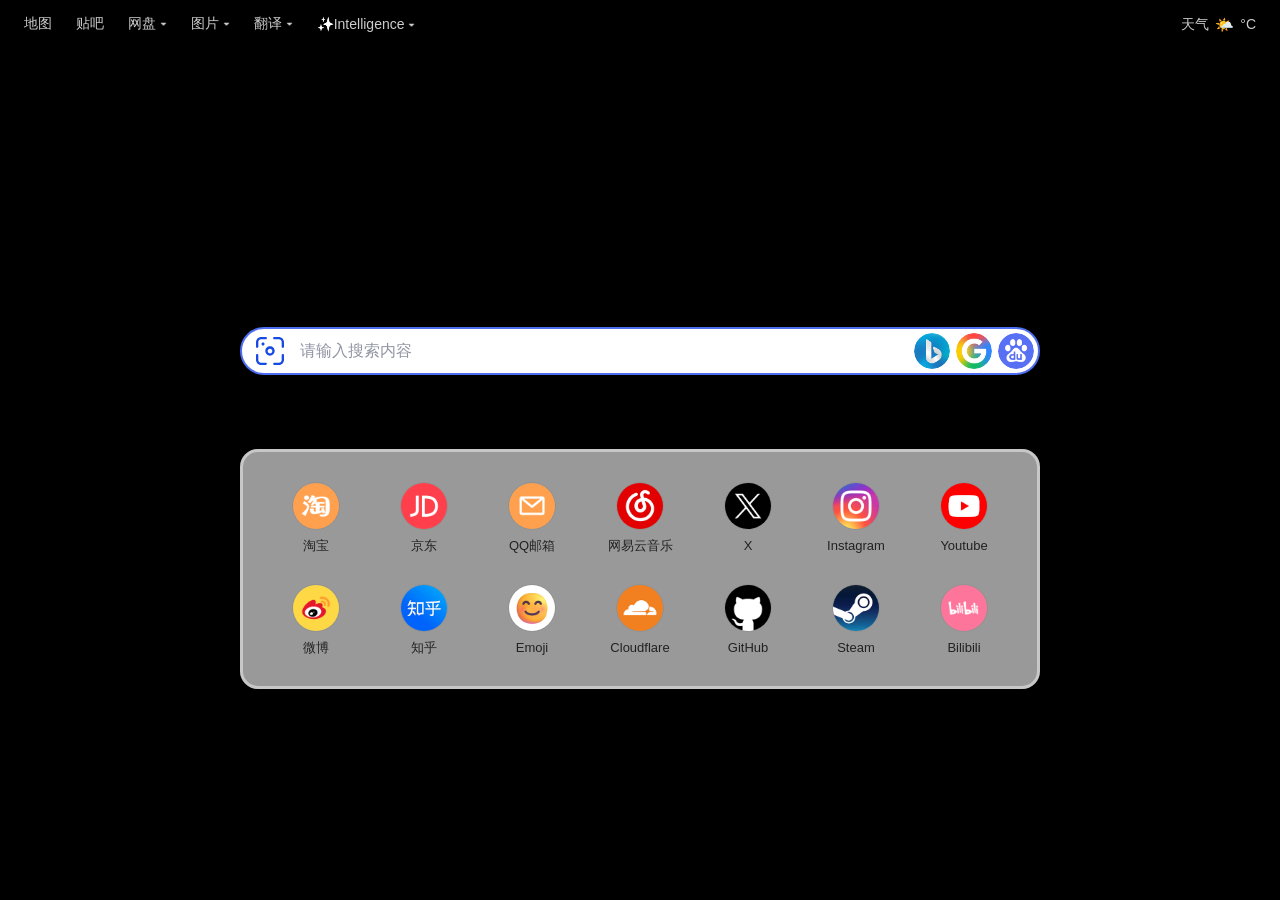
==== index.html @ e4551147 "Add files via upload" ====
<!DOCTYPE html>
<html lang="zh-CN">
<head>
    <meta charset="UTF-8">
    <meta name="viewport" content="width=device-width, initial-scale=1.0">
    <meta name="referrer" content="origin-when-cross-origin">
    <meta name="theme-color" content="#ffffff">
<link rel="icon" href="index_files/images/S.svg?v=4" type="image/svg+xml">
    <title>Searching for⋯</title>
    <link rel="stylesheet" href="style.css">
</head>
<body>
    <!-- 皮肤背景层 -->
    <div id="skin-bg"></div>

    <!-- 整体包裹 -->
    <div id="wrapper">
        <!-- 头部区域 -->
        <div id="head">
            <!-- 顶部导航栏 -->
            <div id="s-top-left" class="top-nav">
                <a href="https://map.baidu.com/" target="_blank">地图</a>
                <a href="https://tieba.baidu.com/" target="_blank">贴吧</a>
                <div class="top-nav-dropdown">
                    <span class="top-nav-trigger">网盘 ▾</span>
                    <div class="top-nav-dropdown-menu">
                        <a href="https://pan.baidu.com/" target="_blank">百度网盘</a>
                        <a href="https://pan.quark.cn/" target="_blank">夸克网盘</a>
                        <a href="https://www.alipan.com/drive/home" target="_blank">阿里云盘</a>
                        <a href="https://pan.xunlei.com/" target="_blank">迅雷云盘</a>
                        <a href="https://onedrive.live.com/" target="_blank">OneDrive</a>
                        <a href="https://drive.google.com/" target="_blank">Google Drive</a>
                    </div>
                </div>
                <div class="top-nav-dropdown">
                    <span class="top-nav-trigger">图片 ▾</span>
                    <div class="top-nav-dropdown-menu">
                        <a href="https://image.baidu.com/" target="_blank">百度图片</a>
                        <a href="https://www.bing.com/images" target="_blank">必应图片</a>
                        <a href="https://www.google.com/imghp" target="_blank">Google图片</a>
                        <a href="https://image.so.com/" target="_blank">360图片</a>
                        <a href="https://pic.sogou.com/" target="_blank">搜狗图片</a>
                    </div>
                </div>
                <div class="top-nav-dropdown">
                    <span class="top-nav-trigger">翻译 ▾</span>
                    <div class="top-nav-dropdown-menu">
                        <a href="https://fanyi.sogou.com/" target="_blank">搜狗翻译</a>
                        <a href="https://www.bing.com/translator" target="_blank">必应翻译</a>
                        <a href="https://translate.google.com/" target="_blank">Google翻译</a>
                    </div>
                </div>
                <div class="top-nav-dropdown">
                    <span class="top-nav-trigger"><span class="intelligence-emoji">✨️</span>Intelligence ▾</span>
                    <div class="top-nav-dropdown-menu">
                        <a href="https://gemini.google.com/" target="_blank">Gemini</a>
                        <a href="https://chatgpt.com/" target="_blank">ChatGPT</a>
                        <a href="https://chat.deepseek.com/" target="_blank">Deepseek</a>
                        <a href="https://www.doubao.com/chat/" target="_blank">豆包</a>
                        <a href="https://yuanbao.tencent.com/chat/" target="_blank">元宝</a>
                    </div>

                </div>
            </div>
            <div id="s-top-right" class="top-nav-right">
                <a class="weather-wrapper" href="https://www.weatherapi.com/weather/" target="_blank">
                    <span class="weather-location">加载中...</span>
                    <span class="weather-emoji"></span>
                    <span class="weather-temp"></span>
                </a>
            </div>

            <!-- 主要内容区 -->
            <div id="head_wrapper">
                <!-- Logo 区域 -->
                <div id="lg">
                    <img id="s_lg_img_a" class="logo-layer logo-current" src="index_files/images/logo_dark.png" width="270" height="85" alt="Searching for...">
                    <img id="s_lg_img_b" class="logo-layer logo-next" src="index_files/images/logo_dark.png" width="270" height="85" alt="Searching for...">
                </div>

                <!-- 搜索表单 -->
                <form id="form" action="https://www.baidu.com/s" method="GET" name="f">
                    <div class="s_form_wrapper">
                        <div class="search-left-icon-wrapper" id="search-left-icon-wrapper">
                            <input type="file" id="image-upload" accept="image/*" style="display:none">
                            <label for="image-upload" class="search-left-icon-label" id="search-left-icon-label">
                                <img class="search-left-icon" id="search-left-icon-img" src="index_files/images/pic.svg" alt="上传图片搜索">
                                <div class="image-upload-loading" id="image-upload-loading"></div>
                                <span class="image-upload-close" id="image-upload-close" title="清除图片" onclick="event.preventDefault(); event.stopPropagation(); clearUploadedImage()">✕</span>
                            </label>
                        </div>
                        <span id="s_ipt_wr">
                            <input type="text" name="wd" id="kw" maxlength="255" autocomplete="off" autofocus placeholder="请输入搜索内容">
                        </span>
                        <div id="search-suggestions" style="display:none;"></div>
                        <div class="search-engine-btns">
                            <a id="search-bing-btn" class="search-engine-btn" href="https://www.bing.com/search?q="
                               onclick="return doSearch('bing', event)">
                                <img src="index_files/images/search_bing.png" alt="Bing" width="36" height="36">
                            </a>
                            <a class="search-engine-btn" href="https://www.google.co.jp/search?q="
                               onclick="return doSearch('google', event)">
                                <img src="index_files/images/search_google.png" alt="Google 日本" width="36" height="36">
                            </a>
                            <a class="search-engine-btn" href="https://www.baidu.com/s?wd="
                               onclick="return doSearch('baidu', event)">
                                <img src="index_files/images/search_baidu.png" alt="百度" width="36" height="36">
                            </a>
                        </div>
                    </div>
                </form>

            </div>

            <!-- 💫 Visiting -->
            <div id="s-nav-wrapper">
                <div class="site-card">
                    <div class="site-pills">
                        <a class="site-pill" href="https://www.taobao.com/" target="_blank">
                            <img class="site-pill-icon" src="index_files/images/list - 1.png" alt="淘宝">
                            <span class="site-pill-name">淘宝</span>
                        </a>
                        <a class="site-pill" href="https://www.jd.com/" target="_blank">
                            <img class="site-pill-icon" src="index_files/images/list - 2.png" alt="京东">
                            <span class="site-pill-name">京东</span>
                        </a>
                        <a class="site-pill" href="https://mail.qq.com/" target="_blank" data-ctrl-href="https://mail.google.com/">
                            <img class="site-pill-icon" src="index_files/images/list - 3.png" alt="QQ邮箱">
                            <span class="site-pill-name">QQ邮箱</span>
                        </a>
                        <a class="site-pill" href="https://music.163.com/" target="_blank" data-bgm-action="playpause">
                            <img class="site-pill-icon bgm-spin-icon" id="bgm-spin-icon" src="index_files/images/list - 4.png" alt="网易云音乐">
                            <span class="site-pill-name">网易云音乐</span>
                        </a>
                        <a class="site-pill" href="https://x.com/" target="_blank">
                            <img class="site-pill-icon" src="index_files/images/list - 5.png" alt="X">
                            <span class="site-pill-name">X</span>
                        </a>
                        <a class="site-pill" href="https://www.instagram.com/" target="_blank">
                            <img class="site-pill-icon" src="index_files/images/list - 6.png" alt="Instagram">
                            <span class="site-pill-name">Instagram</span>
                        </a>
                        <a class="site-pill" href="https://www.youtube.com/" target="_blank">
                            <img class="site-pill-icon" src="index_files/images/list - 7.png" alt="Youtube">
                            <span class="site-pill-name">Youtube</span>
                        </a>
                        <a class="site-pill" href="https://weibo.com/" target="_blank">
                            <img class="site-pill-icon" src="index_files/images/list - 8.png" alt="微博">
                            <span class="site-pill-name">微博</span>
                        </a>
                        <a class="site-pill" href="https://www.zhihu.com/" target="_blank">
                            <img class="site-pill-icon" src="index_files/images/list - 9.png" alt="知乎">
                            <span class="site-pill-name">知乎</span>
                        </a>
                        <a class="site-pill" href="https://emoji6.com/emojiall/" target="_blank">
                            <img class="site-pill-icon" src="index_files/images/list - 10.png" alt="Emoji">
                            <span class="site-pill-name">Emoji</span>
                        </a>
                        <a class="site-pill" href="https://dash.cloudflare.com/" target="_blank">
                            <img class="site-pill-icon" src="index_files/images/list - 11.png" alt="Cloudflare">
                            <span class="site-pill-name">Cloudflare</span>
                        </a>
                        <a class="site-pill" href="https://github.com/" target="_blank" data-ctrl-href="https://github.com/Gil-ver">
                            <img class="site-pill-icon" src="index_files/images/list - 12.png" alt="GitHub">
                            <span class="site-pill-name">GitHub</span>
                        </a>
                        <a class="site-pill" href="https://store.steampowered.com/" target="_blank" data-ctrl-href="https://steamcommunity.com/workshop/filedetails/?id=3427485888">
                            <img class="site-pill-icon" src="index_files/images/list - 13.png" alt="Steam">
                            <span class="site-pill-name">Steam</span>
                        </a>
                        <a class="site-pill" href="https://www.bilibili.com/" target="_blank" data-ctrl-href="https://space.bilibili.com/108908966?spm_id_from=333.1007.0.0">
                            <img class="site-pill-icon" src="index_files/images/list - 14.png" alt="Bilibili">
                            <span class="site-pill-name">Bilibili</span>
                        </a>
                    </div>
                </div>
            </div>

            <!-- 底部链接 -->
            <div id="s_lm_wrap" style="display:none;">
                <div class="links-wrap">
                </div>
            </div>
        </div>

        <!-- 底部信息：BGM 控件绑定在句子上方（脱离文档流，不影响布局） -->
        <div id="foot">
            <div class="bgm-controls" id="bgm-controls" style="display:none;">
                <button class="bgm-btn" id="bgm-mode-btn">🔀</button>
                <button class="bgm-btn" id="bgm-prev-btn">⏮️</button>
                <button class="bgm-btn" id="bgm-play-btn">▶️</button>
                <button class="bgm-btn" id="bgm-next-btn">⏭️</button>
                <button class="bgm-btn" id="bgm-list-btn">🔠</button>
            </div>
            <span id="foot-text"> - All good things to those who wait. - </span>
        </div>

        <!-- Logo 采样区域描边 -->
        <div id="logo-sample-outline">
            <div id="logo-sample-label"></div>
            <button id="logo-sample-refresh-btn" title="临时切换 Logo 颜色（刷新后复原）">&#x21C4;</button>
        </div>

    </div>

    <!-- 搜索记忆恢复：从搜索引擎返回时恢复输入框文字（支持 iOS bfcache） -->
    <script>
    (function() {
        function restoreSearch() {
            var saved = sessionStorage.getItem('lastSearch');
            if (saved) {
                sessionStorage.removeItem('lastSearch');
                document.getElementById('kw').value = saved;
            }
        }
        restoreSearch();
        window.addEventListener('pageshow', function(e) {
            if (e.persisted) setTimeout(restoreSearch, 100);
        });
    })();
    </script>

    <!-- 天气：WeatherAPI 一步到位（q=auto:ip 自动定位 + 中文天气） -->
    <script>
    (function() {
        var API_KEY = '8c4bea04307c4d4ea95190419262805';

        /* WeatherAPI condition code → Emoji 映射 */
        function weatherEmoji(code) {
            code = parseInt(code, 10);
            if (code === 1000) return '☀️';
            if (code === 1003) return '⛅';
            if (code === 1006) return '☁️';
            if (code === 1009) return '☁️';
            if (code === 1030) return '🌫️';
            if (code === 1063) return '🌧️';
            if (code === 1066) return '🌨️';
            if (code === 1069) return '🌧️';
            if (code === 1072) return '🌧️';
            if (code === 1087) return '⛈️';
            if (code === 1114) return '🌨️';
            if (code === 1117) return '🌨️';
            if (code === 1135) return '🌫️';
            if (code === 1147) return '🌫️';
            if (code === 1150) return '🌧️';
            if (code === 1153) return '🌧️';
            if (code === 1168) return '🌧️';
            if (code === 1171) return '🌧️';
            if (code === 1180) return '🌧️';
            if (code === 1183) return '🌧️';
            if (code === 1186) return '🌧️';
            if (code === 1189) return '🌧️';
            if (code === 1192) return '🌧️';
            if (code === 1195) return '🌧️';
            if (code === 1198) return '🌧️';
            if (code === 1201) return '🌧️';
            if (code === 1204) return '🌧️';
            if (code === 1207) return '🌧️';
            if (code === 1210) return '🌨️';
            if (code === 1213) return '🌨️';
            if (code === 1216) return '🌨️';
            if (code === 1219) return '🌨️';
            if (code === 1222) return '🌨️';
            if (code === 1225) return '🌨️';
            if (code === 1237) return '🌨️';
            if (code === 1240) return '🌧️';
            if (code === 1243) return '🌧️';
            if (code === 1246) return '🌧️';
            if (code === 1249) return '🌧️';
            if (code === 1252) return '🌧️';
            if (code === 1255) return '🌨️';
            if (code === 1258) return '🌨️';
            if (code === 1261) return '🌨️';
            if (code === 1264) return '🌨️';
            if (code === 1273) return '⛈️';
            if (code === 1276) return '⛈️';
            if (code === 1279) return '⛈️';
            if (code === 1282) return '⛈️';
            return '🌤️';
        }

        function updateWeather(city, iconCode, temp) {
            var locEl = document.querySelector('.weather-location');
            var emojiEl = document.querySelector('.weather-emoji');
            var tempEl = document.querySelector('.weather-temp');
            if (locEl) locEl.textContent = city;
            if (emojiEl) emojiEl.textContent = weatherEmoji(iconCode);
            if (tempEl) tempEl.textContent = temp + '°C';
        }

        var CACHE_KEY = 'weather_cache';
        var CACHE_TTL = 30 * 60 * 1000; /* 30分钟 */

        function fallback() {
            updateWeather('天气', '', '');
        }

        /* 检查 localStorage 缓存，有效则直接使用 */
        (function() {
            var cached;
            try { cached = JSON.parse(localStorage.getItem(CACHE_KEY)); } catch(e) {}
            if (cached && cached.city && cached.time) {
                var age = Date.now() - cached.time;
                if (age < CACHE_TTL) {
                    updateWeather(cached.city, cached.icon, cached.temp);
                    return;
                }
            }
            fetchWeather();
        })();

        /* WeatherAPI 英文/拼音城市名 → 中文映射 */
        function toChineseCity(name) {
            var map = {
                'Beijing': '北京', 'Shanghaishih': '上海', 'Shanghai': '上海',
                'Guangzhou': '广州', 'Shenzhen': '深圳', 'Chengdu': '成都',
                'Hangzhou': '杭州', 'Wuhan': '武汉', 'Nanjing': '南京',
                'Chongqing': '重庆', 'Tianjin': '天津', 'Suzhou': '苏州',
                'Xian': '西安', 'Changsha': '长沙', 'Zhengzhou': '郑州',
                'Jinan': '济南', 'Qingdao': '青岛', 'Dalian': '大连',
                'Xiamen': '厦门', 'Fuzhou': '福州', 'Putian': '莆田',
                'Hefei': '合肥', 'Shenyang': '沈阳', 'Harbin': '哈尔滨',
                'Changchun': '长春', 'Kunming': '昆明', 'Guiyang': '贵阳',
                'Nanning': '南宁', 'Shijiazhuang': '石家庄', 'Taiyuan': '太原',
                'Lanzhou': '兰州', 'Urumqi': '乌鲁木齐', 'Haikou': '海口',
                'Ningbo': '宁波', 'Wuxi': '无锡', 'Dongguan': '东莞',
                'Foshan': '佛山', 'Hohhot': '呼和浩特', 'Hong Kong': '香港',
                'Macau': '澳门', 'Macao': '澳门', 'Taibei': '台北',
                'Taipei': '台北', 'Lhasa': '拉萨', 'Yinchuan': '银川',
                'Xining': '西宁', 'Nanchang': '南昌', 'Nanning': '南宁',
                'Guiyang': '贵阳', 'Haikou': '海口', 'Hefei': '合肥'
            };
            return map[name] || name;
        }

        function fetchWeather() {
            /* q=auto:ip 自动IP定位，一步到位（不加lang=zh，用英文城市名+映射表翻译） */
            fetch('https://api.weatherapi.com/v1/current.json?key=' + API_KEY
                + '&q=auto:ip')
                .then(function(r) { return r.json(); })
                .then(function(data) {
                    if (data && data.current && data.location) {
                        var rawName = data.location.name;
                        var city = toChineseCity(rawName);
                        /* name 未命中 → 回退 region（省/市名）；仍未命中则保留原文 */
                        if (city === rawName && data.location.region) {
                            city = toChineseCity(data.location.region);
                        }
                        var code = data.current.condition.code;
                        var temp = data.current.temp_c;
                        updateWeather(city, code, temp);
                        localStorage.setItem(CACHE_KEY, JSON.stringify({
                            city: city, icon: code, temp: temp,
                            time: Date.now()
                        }));
                    } else {
                        fallback();
                    }
                })
                .catch(function() {
                    fallback();
                });
        }
    })();
    </script>

    <!-- 壁纸 Logo 配置（由 GitHub Actions 每小时更新） -->
    <script src="https://searching-for.pages.dev/index_files/wallpaper/prod/logo_config.js"></script>

    <!-- Logo 自适应：读取服务器预计算的 logo_config.js（无运行时 Canvas 采样） -->
    <script>
    (function() {
        var LOGO_DARK   = 'index_files/images/logo_dark.png';
        var LOGO_WHITE  = 'index_files/images/logo_white.png';

        var logoCurrent = document.getElementById('s_lg_img_a');
        var logoNext    = document.getElementById('s_lg_img_b');
        if (!logoCurrent || !logoNext) return;

        // 兼容调试面板的旧数据接口
        window.__logoCacheKey = 'logo_adapt_cache';

        function applyLogo(newSrc, footColor) {
            if (logoCurrent.src.indexOf(newSrc) !== -1) return;

            function doSwitch() {
                logoNext.src = newSrc;
                logoCurrent.classList.remove('logo-current');
                logoCurrent.classList.add('logo-next');
                logoNext.classList.remove('logo-next');
                logoNext.classList.add('logo-current');
                var tmp = logoCurrent;
                logoCurrent = logoNext;
                logoNext = tmp;
                var footEl = document.getElementById('foot');
                if (footEl) footEl.style.color = footColor;
            }

            var preload = new Image();
            var switched = false;
            preload.onload = function() {
                if (!switched) { switched = true; doSwitch(); }
            };
            preload.src = newSrc;
            if (preload.complete) {
                if (!switched) { switched = true; doSwitch(); }
            }
        }

        function applyConfig() {
            var config = window.__LOGO_CONFIG__;
            if (!config) return;
            // 本地决策：亮度 >= 阈值 → dark logo，否则 white logo（阈值纯本地决定）
            var brightness = config.brightness;
            var threshold = 135;
            var isDark = (brightness >= threshold);
            var newSrc = isDark ? LOGO_DARK : LOGO_WHITE;
            var footColor = isDark ? 'rgba(0, 0, 0, 0.8)' : 'rgba(255, 255, 255, 0.8)';
            applyLogo(newSrc, footColor);

            // 为调试面板提供兼容数据
            window.__logoDebugData = {
                status: 'success',
                wallpaperUrl: 'https://searching-for.pages.dev/index_files/wallpaper/prod/wallpaper.jpg',
                rawW: config.wallpaper_raw_w || 1920,
                rawH: config.wallpaper_raw_h || 1080,
                brightness: brightness,
                threshold: threshold,
                formula: config.formula || 'WCAG Relative',
                logo: isDark ? 'logo_dark' : 'logo_white',
                count: config.pixel_count || 0,
                cached: false,
                errorMsg: ''
            };

            if (typeof refreshDebugPanel === 'function') refreshDebugPanel();
        }

        // __LOGO_CONFIG__ 由外部 <script> 标签同步加载，此处直接可用
        applyConfig();

        // 暴露给调试面板的刷新按钮
        window.__logoDetectAndSwitch = applyConfig;
    })();
    </script>

    <!-- Logo 调试：Ctrl+Click Logo → 白色虚线描边 + 框内标签 -->
    <script>
    (function() {
        var outline = document.getElementById('logo-sample-outline');
        var label   = document.getElementById('logo-sample-label');
        var refreshBtn = document.getElementById('logo-sample-refresh-btn');
        if (!outline || !label) return;

        var active = false;

        /* 每次打开时实时计算采样区域（不依赖 debug data 是否已有坐标） */
        function calcSampleRect() {
            var logoEl = document.getElementById('s_lg_img_a');
            if (!logoEl) return null;
            var rect = logoEl.getBoundingClientRect();
            return {
                x: Math.round(rect.left + rect.width / 2 - rect.width * 1.4 / 2),
                y: Math.round(rect.top + rect.height / 2 - rect.height * 1.4 / 2),
                w: Math.round(rect.width * 1.4),
                h: Math.round(rect.height * 1.4)
            };
        }

        /* 判断点击坐标是否落在 Logo 图片区域内（img pointer-events:none，用坐标替代 target 判断） */
        function isClickOnLogo(e) {
            var imgA = document.getElementById('s_lg_img_a');
            if (!imgA) return false;
            var rect = imgA.getBoundingClientRect();
            return e.clientX >= rect.left && e.clientX <= rect.right &&
                   e.clientY >= rect.top  && e.clientY <= rect.bottom;
        }

        function reposition() {
            var r = calcSampleRect();
            if (r) {
                outline.style.left   = r.x + 'px';
                outline.style.top    = r.y + 'px';
                outline.style.width  = r.w + 'px';
                outline.style.height = r.h + 'px';
            }
        }

        function toggleDebug(e) {
            if (!e.ctrlKey) return;
            if (refreshBtn && refreshBtn.contains(e.target)) return;
            if (!isClickOnLogo(e)) return;
            e.preventDefault();
            active = !active;
            if (active) {
                outline.classList.add('debug-active');
                reposition();
                updateLabel();
            } else {
                outline.classList.remove('debug-active');
            }
        }

        document.addEventListener('click', toggleDebug, true);
        window.addEventListener('resize', function() {
            if (active) reposition();
        });

        /* 切换按钮：临时交换 Logo 颜色（不持久化，刷新即复原） */
        if (refreshBtn) {
            refreshBtn.addEventListener('click', function(e) {
                e.stopPropagation();
                var LOGO_DARK  = 'index_files/images/logo_dark.png';
                var LOGO_WHITE = 'index_files/images/logo_white.png';
                var imgA = document.getElementById('s_lg_img_a');
                var imgB = document.getElementById('s_lg_img_b');
                if (!imgA || !imgB) return;

                // 根据当前显示的 Logo 决定切换到对侧
                var currentSrc = (imgA.classList.contains('logo-current') ? imgA : imgB).src;
                var isWhite = currentSrc.indexOf(LOGO_WHITE) !== -1;
                var targetSrc = isWhite ? LOGO_DARK : LOGO_WHITE;
                var footColor = isWhite ? 'rgba(0, 0, 0, 0.8)' : 'rgba(255, 255, 255, 0.8)';

                // 直接设置 imgB 并交换（跳过 applyLogo 的预加载）
                var next = imgA.classList.contains('logo-current') ? imgB : imgA;
                var curr = imgA.classList.contains('logo-current') ? imgA : imgB;
                next.src = targetSrc;
                curr.classList.remove('logo-current');
                curr.classList.add('logo-next');
                next.classList.remove('logo-next');
                next.classList.add('logo-current');
                var footEl = document.getElementById('foot');
                if (footEl) footEl.style.color = footColor;
                // 更新内部指针：交换后 current 是原来的 next
                updateLabel();
            });
        }

        function updateLabel() {
            var cfg = window.__LOGO_CONFIG__;
            if (!cfg) {
                label.textContent = '配置未加载';
                return;
            }
            var datePart = (cfg.date || '').substring(5);  // "YYYY-MM-DD" → "MM-DD"
            var brightness = (typeof cfg.brightness === 'number')
                ? cfg.brightness.toFixed(1) : '—';
            var threshold = cfg.threshold || 135;
            label.textContent = datePart + ' | ' + brightness + ' (' + threshold + ')';
        }
        window.refreshDebugPanel = updateLabel;
    })();
    </script>
    <script>
    /* ========================================
       以图搜图 — 纯前端 Form POST 方案
       图片仅存浏览器内存，无第三方中转
       ======================================== */
    (function() {
        var fileInput    = document.getElementById('image-upload');
        var iconImg      = document.getElementById('search-left-icon-img');
        var iconLabel    = document.getElementById('search-left-icon-label');
        var iconWrapper  = document.getElementById('search-left-icon-wrapper');
        var loadingEl    = document.getElementById('image-upload-loading');
        var defaultSrc   = 'index_files/images/pic.svg';

        var uploadedImageInfo = null;   // { file: File, width: number, height: number }

        // Google 以图搜图上传网关
        var UPLOAD_URLS = {
            google: 'https://lens.google.com/upload'
        };
        var UPLOAD_FIELD_NAMES = {
            google: 'encoded_image'
        };

        /* ---- 统一文件入口：类型校验 → loading → 缩略图预览 → 写剪贴板 ---- */
        function handleFile(file) {
            if (!file) return;

            // 类型校验
            if (!file.type.match(/^image\//)) {
                alert('请选择图片文件');
                fileInput.value = '';
                return;
            }

            // 显示 loading
            loadingEl.classList.add('active');
            iconImg.style.opacity = '0.25';

            var reader = new FileReader();
            reader.onload = function(ev) {
                uploadedImageInfo = { file: file, width: 0, height: 0 };
                iconImg.src = ev.target.result;
                iconImg.style.opacity = '1';
                iconWrapper.classList.add('has-image');
                loadingEl.classList.remove('active');

                // 获取图片实际宽高 + 写入剪贴板（方便百度识图粘贴）
                var dimg = new Image();
                dimg.onload = function() {
                    if (uploadedImageInfo && uploadedImageInfo.file === file) {
                        uploadedImageInfo.width  = dimg.naturalWidth;
                        uploadedImageInfo.height = dimg.naturalHeight;
                    }
                    // 静默将图片复制到系统剪贴板
                    try {
                        var cvs = document.createElement('canvas');
                        cvs.width  = dimg.naturalWidth;
                        cvs.height = dimg.naturalHeight;
                        var ctx = cvs.getContext('2d');
                        ctx.drawImage(dimg, 0, 0);
                        cvs.toBlob(function(blob) {
                            if (!blob) return;
                            navigator.clipboard.write([
                                new ClipboardItem({ 'image/png': blob })
                            ]).catch(function() {});
                        }, 'image/png');
                    } catch(e) {}
                };
                dimg.src = ev.target.result;
            };
            reader.onerror = function() {
                loadingEl.classList.remove('active');
                iconImg.style.opacity = '1';
                alert('图片读取失败，请重试');
                fileInput.value = '';
            };
            reader.readAsDataURL(file);
        }

        /* ---- 点击选择文件 ---- */
        fileInput.addEventListener('change', function(e) {
            var file = e.target.files && e.target.files[0];
            handleFile(file);
        });

        /* ---- 拖拽文件到按钮：拖入变灰，放下等同点击上传 ---- */
        (function() {
            var dragDepth = 0;   // 计数器，避免子元素间移动导致灰态闪烁

            iconWrapper.addEventListener('dragenter', function(e) {
                e.preventDefault();
                if (dragDepth === 0) iconWrapper.classList.add('drag-over');
                dragDepth++;
            });
            iconWrapper.addEventListener('dragover', function(e) {
                e.preventDefault();
                e.dataTransfer.dropEffect = 'copy';
            });
            iconWrapper.addEventListener('dragleave', function(e) {
                e.preventDefault();
                dragDepth--;
                if (dragDepth <= 0) {
                    dragDepth = 0;
                    iconWrapper.classList.remove('drag-over');
                }
            });
            iconWrapper.addEventListener('drop', function(e) {
                e.preventDefault();
                dragDepth = 0;
                iconWrapper.classList.remove('drag-over');
                var file = e.dataTransfer && e.dataTransfer.files && e.dataTransfer.files[0];
                handleFile(file);
            });
        })();

        /* ---- 清除已上传图片 ---- */
        window.clearUploadedImage = function() {
            uploadedImageInfo = null;
            iconImg.src = defaultSrc;
            iconImg.style.opacity = '1';
            iconWrapper.classList.remove('has-image');
            loadingEl.classList.remove('active');
            fileInput.value = '';
        };

        /* ---- 三态搜索入口 ---- */
        window.doSearch = function(engine, event) {
            event.preventDefault();

            // 状态1：有图片 → 以图搜图
            if (uploadedImageInfo) {
                // Bing：打开图片搜索首页
                if (engine === 'bing') {
                    window.open('https://www.bing.com/images', '_blank');
                    return false;
                }

                // 百度：无法直接 POST，打开识图入口页（图片已在剪贴板，Ctrl+V 粘贴即可）
                if (engine === 'baidu') {
                    window.open('https://graph.baidu.com/pcpage/index?tpl_from=pc', '_blank');
                    return false;
                }

                // Google：本地 file:// 用 Form POST，线上因 Google 安全策略 403 则打开谷歌日本图片首页
                if (window.location.protocol !== 'file:') {
                    window.open('https://www.google.co.jp/imghp', '_blank');
                    return false;
                }

                var form = document.createElement('form');
                form.method = 'POST';
                form.enctype = 'multipart/form-data';
                form.target = '_blank';
                form.action = UPLOAD_URLS['google'];
                form.style.display = 'none';

                var origName = fileInput.name;
                fileInput.name = UPLOAD_FIELD_NAMES['google'];

                var parentEl = fileInput.parentNode;
                var nextEl = fileInput.nextSibling;
                form.appendChild(fileInput);
                document.body.appendChild(form);
                form.submit();

                if (nextEl) {
                    parentEl.insertBefore(fileInput, nextEl);
                } else {
                    parentEl.appendChild(fileInput);
                }
                fileInput.name = origName;
                document.body.removeChild(form);

                return false;
            }

            // 状态2/3：无图片 → 文字搜索 或 直跳首页
            var q = document.getElementById('kw').value.trim();
            if (q) sessionStorage.setItem('lastSearch', q);

            var urls = {
                bing:   q ? 'https://www.bing.com/search?q='       + encodeURIComponent(q) : 'https://www.bing.com',
                google: q ? 'https://www.google.co.jp/search?q='   + encodeURIComponent(q) : 'https://www.google.co.jp',
                baidu:  q ? 'https://www.baidu.com/s?wd='          + encodeURIComponent(q) : 'https://www.baidu.com'
            };

            window.location.href = urls[engine] || urls['baidu'];
            return false;
        };

        // 回车键拦截：无文字 → 不跳转，有文字 → 百度搜索并记忆文字
        document.getElementById('form').addEventListener('submit', function(e) {
            e.preventDefault();
            var q = document.getElementById('kw').value.trim();
            if (q) {
                sessionStorage.setItem('lastSearch', q);
                window.location.href = 'https://www.baidu.com/s?wd=' + encodeURIComponent(q);
            }
        });

        /* ========== 搜索建议（Google Suggest JSONP）========== */
        var suggestBox    = document.getElementById('search-suggestions');
        var suggestInput  = document.getElementById('kw');
        var suggestDebounce = null;
        var suggestActiveIdx = -1;    // 键盘当前高亮项索引，-1 = 无选中
        var suggestBlurTimer = null;  // blur 延迟隐藏定时器

        function fetchSuggestions(query) {
            var script = document.createElement('script');
            var callbackName = '_sug_' + Date.now();
            window[callbackName] = function(data) {
                delete window[callbackName];
                document.head.removeChild(script);
                renderSuggestions(data.s || []);
            };
            script.src = 'https://sp0.baidu.com/5a1Fazu8AA54nxGko9WTAnF6hhy/su?wd='
                       + encodeURIComponent(query) + '&cb=' + callbackName;
            script.onerror = function() {
                delete window[callbackName];
                document.head.removeChild(script);
            };
            document.head.appendChild(script);
        }

        var SUGGEST_ICON_SRC = 'index_files/images/magnifier.svg';

        function renderSuggestions(list) {
            suggestBox.innerHTML = '';
            if (!list || list.length === 0) { hideSuggestions(); return; }
            var count = Math.min(list.length, 10);
            for (var i = 0; i < count; i++) {
                var item = document.createElement('div');
                item.className = 'suggest-item';
                item.setAttribute('data-idx', i);

                var icon = document.createElement('img');
                icon.className = 'suggest-item-icon';
                icon.src = SUGGEST_ICON_SRC;
                icon.alt = '';
                item.appendChild(icon);

                var textEl = document.createElement('span');
                textEl.className = 'suggest-item-text';
                textEl.textContent = list[i];
                item.appendChild(textEl);

                item.addEventListener('mousedown', function(e) {
                    e.preventDefault();
                    suggestInput.value = this.querySelector('.suggest-item-text').textContent;
                    hideSuggestions();
                    suggestInput.focus();
                });
                suggestBox.appendChild(item);
            }
            suggestActiveIdx = -1;
            suggestBox.style.display = 'block';
            suggestInput.classList.add('has-suggestions');
        }

        function hideSuggestions() {
            suggestBox.style.display = 'none';
            suggestBox.innerHTML = '';
            suggestInput.classList.remove('has-suggestions');
            suggestActiveIdx = -1;
        }

        function moveSuggestHighlight(direction) {
            var items = suggestBox.querySelectorAll('.suggest-item');
            if (items.length === 0) return;
            for (var i = 0; i < items.length; i++) items[i].classList.remove('active');
            if (direction === 'down') {
                suggestActiveIdx++;
                if (suggestActiveIdx >= items.length) suggestActiveIdx = 0;
            } else {
                suggestActiveIdx--;
                if (suggestActiveIdx < 0) suggestActiveIdx = items.length - 1;
            }
            items[suggestActiveIdx].classList.add('active');
            items[suggestActiveIdx].scrollIntoView({ block: 'nearest' });
        }

        function selectHighlighted() {
            var items = suggestBox.querySelectorAll('.suggest-item');
            if (items.length === 0 || suggestActiveIdx < 0) return false;
            suggestInput.value = items[suggestActiveIdx].querySelector('.suggest-item-text').textContent;
            hideSuggestions();
            suggestInput.focus();
            return true;
        }

        suggestInput.addEventListener('input', function() {
            clearTimeout(suggestDebounce);
            var q = this.value.trim();
            if (!q) { hideSuggestions(); return; }
            suggestDebounce = setTimeout(function() { fetchSuggestions(q); }, 300);
        });

        suggestInput.addEventListener('keydown', function(e) {
            if (suggestBox.style.display !== 'block') return;
            if (e.key === 'ArrowDown') { e.preventDefault(); moveSuggestHighlight('down'); }
            else if (e.key === 'ArrowUp') { e.preventDefault(); moveSuggestHighlight('up'); }
            else if (e.key === 'Enter' && suggestActiveIdx >= 0) { e.preventDefault(); selectHighlighted(); }
            else if (e.key === 'Escape') { hideSuggestions(); }
        });

        suggestInput.addEventListener('blur', function() {
            clearTimeout(suggestBlurTimer);
            suggestBlurTimer = setTimeout(function() { hideSuggestions(); }, 150);
        });

        suggestInput.addEventListener('focus', function() {
            clearTimeout(suggestBlurTimer);
            var q = this.value.trim();
            if (q) fetchSuggestions(q);
        });

        document.addEventListener('click', function(e) {
            if (!suggestInput.contains(e.target) && !suggestBox.contains(e.target)) {
                hideSuggestions();
            }
        });
    })();
    </script>

    <!-- 歌单数据内联（绕过 file:// 下的 fetch CORS 限制） -->
    <script src="https://searching-for.pages.dev/index_files/music/_bgm_data.js"></script>

    <!-- 隐藏的 HTML5 音频播放器（本地 MP3） -->
    <audio id="bgm-player" preload="auto" style="display:none;"></audio>

    <!-- BGM 播放列表浮层（position:fixed，脱离文档流，不影响页面布局） -->
    <div class="bgm-playlist-panel" id="bgm-playlist-panel" style="display:none;">
        <div class="bgm-playlist-inner" id="bgm-playlist-inner"></div>
    </div>

    <!-- BGM 播客播放器控制脚本 -->
    <script>
    (function() {
        var playlist = window.__BGM_PLAYLIST__ || [];
        var currentIndex = -1;
        var shuffleMode = true;
        var loopMode = 'all'; // all | one | off
        var playing = false;
        var audio = null;
        var errorCount = 0;        // 防止无限死循环
        var MAX_CONSEC_ERR = 3;    // 连续错误上限
        var MP3_BASE = 'https://searching-for.pages.dev/index_files/music/mp3/';
        var switchingSong = false; // 切歌锁，防止内部 pause 触发 UI 刷新
        var shuffleQueue = [];      // Fisher-Yates 洗牌后的完整歌单索引队列
        var shufflePosition = -1;   // 当前在队列中的位置

        // Fisher-Yates 洗牌，生成新的随机队列
        function initShuffleQueue() {
            shuffleQueue = [];
            for (var i = 0; i < playlist.length; i++) shuffleQueue.push(i);
            for (var i = shuffleQueue.length - 1; i > 0; i--) {
                var j = Math.floor(Math.random() * (i + 1));
                var tmp = shuffleQueue[i];
                shuffleQueue[i] = shuffleQueue[j];
                shuffleQueue[j] = tmp;
            }
            shufflePosition = -1;
        }

        // 随机模式：从洗牌队列取下一首（环形绕回，永不丢失历史）
        function nextShuffleIndex() {
            if (shuffleQueue.length === 0) initShuffleQueue();
            shufflePosition++;
            if (shufflePosition >= shuffleQueue.length) shufflePosition = 0;
            return shuffleQueue[shufflePosition];
        }

        audio = document.getElementById('bgm-player');
        if (playlist.length > 0) {
            console.log('[BGM] 歌单已就绪: ' + playlist.length + ' 首');
        } else {
            console.warn('[BGM] 歌单为空！请先运行 python update_playlist.py 生成 _bgm_data.js');
        }

        // 使用本地 MP3 + HTML5 Audio，ended 事件精确切歌
        audio.addEventListener('ended', function() {
            if (!playing) return;
            if (loopMode === 'one') {
                audio.currentTime = 0;
                audio.play();
                console.log('[BGM] 🔂 单曲循环: ' + playlist[currentIndex].name);
            } else {
                nextSong();
            }
            errorCount = 0;
        });

        audio.addEventListener('error', function() {
            errorCount++;
            var p = playlist[currentIndex];
            console.warn('[BGM] ⚠ 加载失败(' + errorCount + '/' + MAX_CONSEC_ERR + '): ' + (p ? p.name : '未知'));
            if (errorCount >= MAX_CONSEC_ERR) {
                console.error('[BGM] ⛔ 连续失败 ' + MAX_CONSEC_ERR + ' 次，停止播放');
                audio.pause();
                audio.src = '';
                playing = false;
                currentIndex = -1;
                errorCount = 0;
                refreshBgmUI();
                var footEl = document.getElementById('foot-text');
                if (footEl) footEl.textContent = ' - All good things to those who wait. - ';
                var spinIcon = document.getElementById('bgm-spin-icon');
                if (spinIcon) spinIcon.classList.remove('playing');
                return;
            }
            if (playing) nextSong();
        });

        // 监听原生 play/pause 事件（响应键盘媒体键等外部控制）
        audio.addEventListener('play', function() {
            if (switchingSong) return;      // 切歌内部的 pause/play 不触发刷新
            if (!playing) {
                playing = true;
                refreshBgmUI();
                var footEl = document.getElementById('foot-text');
                if (footEl && currentIndex >= 0) footEl.textContent = ' - ' + playlist[currentIndex].name + ' - ';
                var spinIcon = document.getElementById('bgm-spin-icon');
                if (spinIcon) spinIcon.classList.add('playing');
                console.log('[BGM] ▶ 外部恢复播放');
            }
        });

        audio.addEventListener('pause', function() {
            if (switchingSong) return;      // 切歌内部的 pause 不触发刷新
            if (audio.ended) return;        // 自然播放结束，由 ended 事件处理切歌
            if (playing) {
                playing = false;
                refreshBgmUI();
                var footEl = document.getElementById('foot-text');
                if (footEl) footEl.textContent = ' - All good things to those who wait. - ';
                var spinIcon = document.getElementById('bgm-spin-icon');
                if (spinIcon) spinIcon.classList.remove('playing');
                console.log('[BGM] ⏸ 外部暂停');
            }
        });

        // 加载本地 MP3 并播放
        function loadAndPlay(program) {
            switchingSong = true;
            audio.pause();
            audio.src = MP3_BASE + encodeURIComponent(program.filename) + '.mp3';
            audio.load();
            audio.play().then(function() {
                switchingSong = false;
                playing = true;
                refreshBgmUI();
                updateMediaSession(program);
            }).catch(function(e) {
                switchingSong = false;
                console.warn('[BGM] 播放失败（需用户交互）:', e.message);
            });
        }

        function playIndex(idx) {
            if (idx < 0 || idx >= playlist.length) return;
            errorCount = 0;
            currentIndex = idx;
            playing = true;
            refreshBgmUI();
            updatePlaylistHighlight(idx);
            var p = playlist[idx];
            loadAndPlay(p);
            // 底部文字显示歌名
            var footEl = document.getElementById('foot-text');
            if (footEl) footEl.textContent = ' - ' + p.name + ' - ';
            // 网易云图标开始旋转
            var spinIcon = document.getElementById('bgm-spin-icon');
            if (spinIcon) spinIcon.classList.add('playing');
            console.log('[BGM] ▶ ' + p.name + ' (' + (idx+1) + '/' + playlist.length + ')');
        }

        function prevSong() {
            if (playlist.length === 0) return;
            var idx;
            if (shuffleMode) {
                // 洗牌队列回溯：上一首即位置前移
                if (shuffleQueue.length === 0) initShuffleQueue();
                shufflePosition--;
                if (shufflePosition < 0) {
                    shufflePosition = shuffleQueue.length - 1;
                }
                idx = shuffleQueue[shufflePosition];
            } else {
                idx = currentIndex - 1;
                if (idx < 0) idx = playlist.length - 1;
            }
            playIndex(idx);
            scrollPlaylistToCurrent();
        }

        function nextSong() {
            if (playlist.length === 0) return;
            var idx;
            if (shuffleMode) {
                idx = nextShuffleIndex();
            } else {
                idx = currentIndex + 1;
                if (idx >= playlist.length) {
                    if (loopMode === 'all') {
                        idx = 0;
                    } else {
                        // off: 停止播放
                        audio.pause();
                        audio.src = '';
                        playing = false;
                        refreshBgmUI();
                        var footEl = document.getElementById('foot-text');
                        if (footEl) footEl.textContent = ' - All good things to those who wait. - ';
                        var spinIcon = document.getElementById('bgm-spin-icon');
                        if (spinIcon) spinIcon.classList.remove('playing');
                        console.log('[BGM] ⏹ 播放完毕（列表结束）');
                        return;
                    }
                }
            }
            playIndex(idx);
            scrollPlaylistToCurrent();
        }

        function togglePlayPause() {
            if (playlist.length === 0) return;
            if (currentIndex === -1) {
                // 首次播放：随机选一首 + 显示控制栏
                playIndex(nextShuffleIndex());
                document.getElementById('bgm-controls').style.display = 'flex';
            } else if (playing) {
                // 暂停：保留进度，不清空 src
                audio.pause();
                playing = false;
                refreshBgmUI();
                // 底部文字恢复原句
                var footEl = document.getElementById('foot-text');
                if (footEl) footEl.textContent = ' - All good things to those who wait. - ';
                // 网易云图标暂停旋转
                var spinIcon = document.getElementById('bgm-spin-icon');
                if (spinIcon) spinIcon.classList.remove('playing');
                console.log('[BGM] ⏸ 已暂停');
            } else {
                // 继续播放：从暂停位置恢复（保留进度）
                var p = playlist[currentIndex];
                playing = true;
                audio.play().then(function() {
                    refreshBgmUI();
                }).catch(function(e) {
                    playing = false;
                    refreshBgmUI();
                    console.warn('[BGM] 恢复播放失败:', e.message);
                });
                // 底部文字恢复歌名
                var footEl = document.getElementById('foot-text');
                if (footEl) footEl.textContent = ' - ' + p.name + ' - ';
                // 网易云图标开始旋转
                var spinIcon = document.getElementById('bgm-spin-icon');
                if (spinIcon) spinIcon.classList.add('playing');
                console.log('[BGM] ▶ 继续播放: ' + p.name);
            }
        }

        function toggleBgmControls() {
            if (playlist.length === 0) return;
            var controls = document.getElementById('bgm-controls');
            var isVisible = controls.style.display === 'flex';

            if (!isVisible) {
                // 控制栏隐藏 → 显示 + 开始/恢复播放
                if (currentIndex === -1) {
                    playIndex(nextShuffleIndex());
                } else if (!playing) {
                    var p = playlist[currentIndex];
                    playing = true;
                    audio.play().then(function() {
                        refreshBgmUI();
                    }).catch(function(e) {
                        playing = false;
                        refreshBgmUI();
                        console.warn('[BGM] 恢复播放失败:', e.message);
                    });
                    var footEl2 = document.getElementById('foot-text');
                    if (footEl2) footEl2.textContent = ' - ' + p.name + ' - ';
                    var spinIcon2 = document.getElementById('bgm-spin-icon');
                    if (spinIcon2) spinIcon2.classList.add('playing');
                    console.log('[BGM] ▶ 继续播放: ' + p.name);
                }
                controls.style.display = 'flex';
            } else {
                // 控制栏可见 → 暂停（如果正在播放）+ 隐藏
                if (playing) {
                    audio.pause();
                    playing = false;
                    refreshBgmUI();
                    var footEl3 = document.getElementById('foot-text');
                    if (footEl3) footEl3.textContent = ' - All good things to those who wait. - ';
                    var spinIcon3 = document.getElementById('bgm-spin-icon');
                    if (spinIcon3) spinIcon3.classList.remove('playing');
                    console.log('[BGM] ⏸ 已暂停');
                }
                controls.style.display = 'none';
            }
        }

        function toggleShuffle() {
            shuffleMode = !shuffleMode;
            if (shuffleMode) loopMode = 'all';
            initShuffleQueue(); // 切换模式时重建洗牌队列
            refreshBgmUI();
            console.log('[BGM] 🔀 随机播放: ' + (shuffleMode ? 'ON' : 'OFF'));
        }

        function toggleLoop() {
            if (loopMode === 'all') loopMode = 'one';
            else if (loopMode === 'one') loopMode = 'off';
            else loopMode = 'all';
            if (loopMode !== 'off') shuffleMode = false;
            initShuffleQueue(); // 切换模式时重建洗牌队列
            refreshBgmUI();
            console.log('[BGM] 🔁 循环模式: ' + (loopMode === 'all' ? '全部循环' : loopMode === 'one' ? '单曲循环' : '关闭循环'));
        }

        // 刷新 BGM 控制栏图标
        function refreshBgmUI() {
            var modeBtn = document.getElementById('bgm-mode-btn');
            var playBtn = document.getElementById('bgm-play-btn');
            if (shuffleMode) {
                modeBtn.textContent = '🔀';
            } else if (loopMode === 'one') {
                modeBtn.textContent = '🔂';
            } else if (loopMode === 'all') {
                modeBtn.textContent = '🔁';
            } else {
                modeBtn.textContent = '🔁';
            }
            playBtn.textContent = playing ? '⏸️' : '▶️';
        }

        function cycleBgmMode() {
            if (shuffleMode) {
                shuffleMode = false;
                loopMode = 'all';
            } else if (loopMode === 'all') {
                loopMode = 'one';
            } else {
                // 单曲播放 → 随机播放（3 步循环：随机→循环→单曲→随机）
                shuffleMode = true;
                loopMode = 'all';
            }
            refreshBgmUI();
            var label = shuffleMode ? '随机播放' : loopMode === 'all' ? '全部循环' : '单曲循环';
            console.log('[BGM] 模式切换: ' + label);
        }

        // 渲染播放列表 DOM
        function renderPlaylist() {
            var inner = document.getElementById('bgm-playlist-inner');
            if (!inner) return;
            inner.innerHTML = '';

            // 按歌名首字母排序（忽略大小写）
            var sorted = playlist.slice().sort(function(a, b) {
                var na = a.name.toLowerCase();
                var nb = b.name.toLowerCase();
                if (na < nb) return -1;
                if (na > nb) return 1;
                return 0;
            });

            for (var i = 0; i < sorted.length; i++) {
                var item = document.createElement('div');
                item.className = 'bgm-playlist-item';
                var span = document.createElement('span');
                span.textContent = sorted[i].name;
                item.appendChild(span);
                // 用原始 playlist 中的索引，保证点击切歌正确
                var origIdx = playlist.indexOf(sorted[i]);
                item.setAttribute('data-bgm-idx', origIdx);
                item.addEventListener('click', function() {
                    var idx = parseInt(this.getAttribute('data-bgm-idx'));
                    if (!isNaN(idx)) playIndex(idx);
                });
                inner.appendChild(item);
            }
        }

        // 更新播放列表高亮（按 data-bgm-idx 匹配，兼容排序后的 DOM 顺序）
        function updatePlaylistHighlight(idx) {
            var items = document.querySelectorAll('.bgm-playlist-item');
            for (var i = 0; i < items.length; i++) {
                var itemIdx = parseInt(items[i].getAttribute('data-bgm-idx'));
                if (itemIdx === idx) {
                    items[i].classList.add('current');
                } else {
                    items[i].classList.remove('current');
                }
            }
        }

        // 滚动播放列表到当前正在播放的项（居中；首尾自然靠边）
        function scrollPlaylistToCurrent() {
            if (currentIndex < 0) return;
            var panel = document.getElementById('bgm-playlist-panel');
            if (!panel || panel.style.display === 'none') return;
            var inner = document.getElementById('bgm-playlist-inner');
            var items = document.querySelectorAll('.bgm-playlist-item');
            for (var i = 0; i < items.length; i++) {
                if (parseInt(items[i].getAttribute('data-bgm-idx')) === currentIndex) {
                    var panelH = panel.clientHeight;
                    var itemTop = items[i].offsetTop;
                    var itemH = items[i].offsetHeight;
                    var target = itemTop - (panelH / 2) + (itemH / 2);
                    var maxScroll = inner.scrollHeight - inner.clientHeight;
                    if (target < 0) target = 0;
                    if (target > maxScroll) target = maxScroll;
                    inner.scrollTop = target;
                    return;
                }
            }
        }

        // 检测播放列表项文字是否溢出，溢出则加 marquee 标记
        function detectPlaylistOverflow() {
            var items = document.querySelectorAll('.bgm-playlist-item');
            for (var i = 0; i < items.length; i++) {
                var span = items[i].querySelector('span');
                if (!span) continue;
                // 移除之前的标记
                span.classList.remove('marquee-overflow');
                // 面板可见后比较文字宽度和容器宽度
                if (span.scrollWidth > items[i].clientWidth) {
                    span.classList.add('marquee-overflow');
                }
            }
        }

        // 定位播放列表到 .site-card 右边缘
        function positionPlaylistPanel() {
            var panel = document.getElementById('bgm-playlist-panel');
            var card = document.querySelector('.site-card');
            if (!panel || !card) return;
            var rect = card.getBoundingClientRect();
            panel.style.left = (rect.right + 8) + 'px';
            panel.style.top = rect.top + 'px';
        }

        // 窗口大小变化时，如果面板可见则重新定位
        window.addEventListener('resize', function() {
            var panel = document.getElementById('bgm-playlist-panel');
            if (panel && panel.style.display === 'block') {
                positionPlaylistPanel();
            }
        });

        // 🎶 播放列表按钮：抽屉式拉出/推回 + 打开时自动滚到当前项 + 溢出检测
        document.getElementById('bgm-list-btn').addEventListener('click', function(e) {
            e.preventDefault();
            var panel = document.getElementById('bgm-playlist-panel');
            var isOpen = panel.classList.contains('open');
            if (!isOpen) {
                /* 打开：先定位显示，下一帧加 .open 触发向右拉出 */
                positionPlaylistPanel();
                panel.style.display = 'block';
                requestAnimationFrame(function() {
                    requestAnimationFrame(function() { panel.classList.add('open'); });
                });
                setTimeout(function() {
                    detectPlaylistOverflow();
                    scrollPlaylistToCurrent();
                }, 50);
            } else {
                /* 关闭：先移除 .open 向左推回，过渡结束再 display:none */
                panel.classList.remove('open');
                setTimeout(function() {
                    if (!panel.classList.contains('open')) panel.style.display = 'none';
                }, 460);
            }
        });

        // 绑定 BGM 控制栏按钮
        document.getElementById('bgm-mode-btn').addEventListener('click', function(e) {
            e.preventDefault();
            cycleBgmMode();
        });
        document.getElementById('bgm-prev-btn').addEventListener('click', function(e) {
            e.preventDefault();
            prevSong();
        });
        document.getElementById('bgm-play-btn').addEventListener('click', function(e) {
            e.preventDefault();
            togglePlayPause();
        });
        document.getElementById('bgm-next-btn').addEventListener('click', function(e) {
            e.preventDefault();
            nextSong();
        });

        // 绑定导航 pill 的 Ctrl+Click（网易云音乐 + GitHub/Steam/Bilibili 自定义链接）
        var ctrlPills = document.querySelectorAll('.site-pill[data-bgm-action], .site-pill[data-ctrl-href]');
        ctrlPills.forEach(function(pill) {
            var action = pill.getAttribute('data-bgm-action');
            var ctrlHref = pill.getAttribute('data-ctrl-href');

            // mousedown 捕获：阻止 Ctrl+Click 时的默认导航跳转
            pill.addEventListener('mousedown', function(e) {
                if (e.ctrlKey) {
                    e.preventDefault();
                    e.stopImmediatePropagation();
                }
            }, true);

            // click 捕获：执行 BGM 操作或打开自定义链接
            pill.addEventListener('click', function(e) {
                if (e.ctrlKey) {
                    e.preventDefault();
                    e.stopImmediatePropagation();
                    if (action === 'playpause') {
                        toggleBgmControls();
                    } else if (ctrlHref) {
                        window.open(ctrlHref, '_blank');
                    }
                }
            }, true);
        });

        // 键盘快捷键
        document.addEventListener('keydown', function(e) {
            if (!e.ctrlKey) return;
            switch(e.key.toLowerCase()) {
                case 's':
                    e.preventDefault();
                    toggleShuffle();
                    break;
                case 'l':
                    e.preventDefault();
                    toggleLoop();
                    break;
            }
        });

        // 键盘媒体键直接捕获（仅用于首次激活：控制栏隐藏 → 弹出控制栏）
        // 控制栏可见后，全部交给 MediaSession API 处理，避免双重触发
        document.addEventListener('keydown', function(e) {
            if (playlist.length === 0) return;
            if (e.key === 'MediaPlayPause') {
                var ctrl = document.getElementById('bgm-controls');
                if (!ctrl || ctrl.style.display === 'flex') return; // 已可见，交给 MediaSession
                e.preventDefault();
                toggleBgmControls();
            }
        });

        // 初始化 Media Session API（响应键盘媒体键：上一首/下一首/暂停/播放）
        if ('mediaSession' in navigator) {
            navigator.mediaSession.setActionHandler('play', function() {
                if (currentIndex >= 0 && !playing) {
                    // 控制栏隐藏时先激活音乐功能（等同 Ctrl+Click 网易云图标）
                    var ctrl = document.getElementById('bgm-controls');
                    if (ctrl.style.display !== 'flex') ctrl.style.display = 'flex';
                    var p = playlist[currentIndex];
                    playing = true;
                    audio.play().then(function() {
                        refreshBgmUI();
                        var footEl = document.getElementById('foot-text');
                        if (footEl) footEl.textContent = ' - ' + p.name + ' - ';
                        var spinIcon = document.getElementById('bgm-spin-icon');
                        if (spinIcon) spinIcon.classList.add('playing');
                    }).catch(function(e) {
                        playing = false;
                        refreshBgmUI();
                    });
                } else if (currentIndex === -1) {
                    playIndex(nextShuffleIndex());
                    document.getElementById('bgm-controls').style.display = 'flex';
                }
            });

            navigator.mediaSession.setActionHandler('pause', function() {
                if (playing) {
                    audio.pause();
                    // play/pause 事件监听器会自动同步 UI
                }
            });

            navigator.mediaSession.setActionHandler('previoustrack', function() {
                if (playlist.length > 0 && currentIndex >= 0) prevSong();
            });

            navigator.mediaSession.setActionHandler('nexttrack', function() {
                if (playlist.length > 0 && currentIndex >= 0) nextSong();
            });

            // 占位 metadata：让浏览器识别本页面为媒体播放器，媒体键始终路由到此页面
            navigator.mediaSession.metadata = new MediaMetadata({
                title: 'Searching For...',
                artist: 'Ctrl+Click 音乐图标开始播放',
                artwork: [
                    { src: 'index_files/images/list - 1.png', sizes: '96x96', type: 'image/png' }
                ]
            });
        }

        function updateMediaSession(program) {
            if (!('mediaSession' in navigator)) return;
            navigator.mediaSession.metadata = new MediaMetadata({
                title: program.name,
                artist: 'Searching for⋯',
                artwork: [
                    { src: 'index_files/images/list - 1.png', sizes: '96x96', type: 'image/png' }
                ]
            });
        }

        // 预渲染播放列表 DOM
        renderPlaylist();

        // 启动提示
        console.log('[BGM] 播客播放器就绪。\n  Ctrl+Click 网易云音乐图标 = 随机播放 | 右上角控制栏操作切歌/换模式');
    })();
    </script>

    <!-- 右下角 trivia 卡片（复刻 Bing homepage quiz：
         默认不可见 → hover 热区显示半透明小 Q → hover 小 Q 展开为卡片） -->
    <div id="corner-card" class="corner-card-outer">
        <!-- 背景取景框：60×60 → 300×H 长大；Q 图标钉在其右下角 -->
        <div class="corner-card-inner" tabindex="0" role="dialog" aria-label="今日美图">
            <img class="corner-card-icon" src="index_files/images/必应故事.svg" alt="" role="presentation">
        </div>
        <!-- 文字层：inner 的兄弟，钉死在展开后的最终位置、全程不移动；
             用 clip-path 剪切蒙版，只在 inner 面板区域内显示 -->
        <div class="corner-card-content">
            <div class="corner-card-title"><span></span></div>
            <div class="corner-card-divider"></div>
            <a class="corner-card-body" href="#" target="_blank" rel="noopener"></a>
            <div class="corner-card-credit"></div>
        </div>
    </div>

    <!-- 今日美图文字（n8n 每日由 bing.json 自动包装生成） -->
    <script src="index_files/wallpaper/prod/bing.js"></script>
    <script>
    (function() {
        var d = window.__BING_TRIVIA__ && __BING_TRIVIA__.images && __BING_TRIVIA__.images[0];
        if (!d) return;
        var titleEl  = document.querySelector('#corner-card .corner-card-title span');
        var bodyEl   = document.querySelector('#corner-card .corner-card-body');
        var creditEl = document.querySelector('#corner-card .corner-card-credit');

        if (d.title) titleEl.textContent = d.title;

        /* copyright 形如「地点描述 (© 作者/机构)」：
           最后一个括号前 → 正文；括号内 → 版权行 */
        if (d.copyright) {
            var idx = d.copyright.lastIndexOf('(');
            if (idx >= 0) {
                bodyEl.textContent   = d.copyright.slice(0, idx).trim();
                creditEl.textContent = d.copyright.slice(idx + 1, d.copyright.lastIndexOf(')') >= 0
                    ? d.copyright.lastIndexOf(')') : d.copyright.length).trim();
            } else {
                bodyEl.textContent = d.copyright;
            }
        }

        /* 正文链接：copyrightlink */
        if (d.copyrightlink) bodyEl.href = d.copyrightlink;
    })();
    </script>

    <script>
    /* 仅初始化：量一次文字层自然高度 H（最小 180），写进 --h 并固定文字层盒子。
       之后所有展开/收起（宽、高、left、clip、淡入淡出）全部由纯 CSS :hover/:focus 驱动，
       JS 不保留任何交互状态 → 宽高对称、新标签返回也不会残留竖条。 */
    (function() {
        var outer   = document.getElementById('corner-card');
        var content = outer.querySelector('.corner-card-content');

        content.style.height = 'auto';
        var H = Math.max(180, Math.ceil(content.getBoundingClientRect().height));
        content.style.height = H + 'px';
        outer.style.setProperty('--h', H + 'px');
    })();
    </script>

</body>
</html>
---- style.css ----
/* ========================================
                Searching for⋯
   ======================================== */

/* ---------- 全局重置 ---------- */
*, *::before, *::after {
    margin: 0;
    padding: 0;
    box-sizing: border-box;
}

html {
    width: 100%;
    height: 100%;
    overflow: hidden;
}

body {
    width: 100%;
    min-height: 100vh;
    text-align: center;
    background: #fff;
    font-family: Arial, "Microsoft YaHei", "微软雅黑", sans-serif;
    font-size: 12px;
    position: relative;
    z-index: 0;
}

a {
    text-decoration: none;
    color: #222;
}
a:hover {
    color: #315efb;
}

img {
    -webkit-user-drag: none;
    user-select: none;
    pointer-events: none;
}

/* ---------- 皮肤背景层 ---------- */
#skin-bg {
    position: fixed;
    top: 0;
    left: 0;
    width: 100%;
    height: 100%;
    z-index: -1;
    background-color: #000;
    background-image: url('https://searching-for.pages.dev/index_files/wallpaper/prod/wallpaper.jpg');
    background-size: cover;
    background-position: center;
    background-repeat: no-repeat;
}

/* ---------- 顶部导航栏 ---------- */
.top-nav {
    position: fixed;
    left: 0;
    top: -6px;
    z-index: 100;
    height: 60px;
    padding-left: 24px;
    display: flex;
    align-items: center;
}

.top-nav a {
    display: inline-block;
    margin-right: 24px;
    font-size: 14px;
    color: #ccc;
    font-weight: 400;
    white-space: nowrap;
}
.top-nav a:hover {
    color: #fff;
}

/* 顶部导航下拉菜单 */
.top-nav-dropdown {
    display: inline-block;
    position: relative;
    margin-right: 24px;
}

.top-nav-trigger {
    display: inline-block;
    font-size: 14px;
    color: #ccc;
    font-weight: 400;
    white-space: nowrap;
    cursor: default;
    user-select: none;
}

.top-nav-dropdown:hover .top-nav-trigger {
    color: #fff;
}

.intelligence-emoji {
    filter: brightness(0) invert(1);
}

/* hover 时桥接文字与下拉框之间的 18px 空隙，防止 hover 丢失 */
.top-nav-dropdown:hover::after {
    content: '';
    position: absolute;
    top: 100%;
    left: 0;
    width: 100%;
    height: 18px;
}

.top-nav-dropdown-menu {
    display: none;
    position: absolute;
    top: calc(100% + 18px);
    left: 50%;
    transform: translateX(-50%);
    padding: 4px 0;
    background: rgba(0, 0, 0, 0.5);
    backdrop-filter: blur(8px);
    -webkit-backdrop-filter: blur(8px);
    border-radius: 8px;
    box-shadow: 0 4px 24px rgba(0, 0, 0, 0.12);
    z-index: 200;
}

.top-nav-dropdown:hover .top-nav-dropdown-menu {
    display: block;
}

.top-nav-dropdown-menu a {
    display: block !important;
    margin-right: 0 !important;
    padding: 4px 14px;
    font-size: 14px;
    color: rgba(255, 255, 255, 0.85) !important;
    white-space: nowrap;
    line-height: 1.4;
}

.top-nav-dropdown-menu a:hover {
    background: rgba(255, 255, 255, 0.15);
    color: #fff !important;
}

/* 右上角区域 */
.top-nav-right {
    position: fixed;
    right: 0;
    top: -6px;
    z-index: 100;
    height: 60px;
    padding-right: 24px;
    display: flex;
    align-items: center;
}

/* 天气模块 */
.weather-wrapper {
    display: flex;
    align-items: center;
    gap: 6px;
    font-size: 14px;
    color: #ccc;
    text-decoration: none;
    white-space: nowrap;
    height: 23px;
    line-height: 23px;
    cursor: pointer;
}
.weather-wrapper:hover {
    color: #fff;
}

.weather-location {
    font-weight: 400;
}

.weather-emoji {
    font-size: 15px;
    line-height: 1;
}

.weather-temp {
    font-weight: 400;
}

/* ---------- 主包裹 ---------- */
#wrapper {
    position: relative;
    z-index: 0;
    min-width: 1000px;
    min-height: 100vh;
    display: flex;
    flex-direction: column;
}

/* 顶部半透明黑色底色条：横穿全页，高48px */
#wrapper::before {
    content: '';
    position: fixed;
    top: 0;
    left: 0;
    width: 100%;
    height: 48px;
    background: rgba(0, 0, 0, 0.5);
    z-index: -1;
    pointer-events: none;
}

/* ---------- 头部容器：全屏 fixed flex，中心块在任何视口下自动几何居中 ---------- */
#head {
    position: fixed;
    inset: 0;
    display: flex;
    flex-direction: column;
    justify-content: center;
    align-items: center;
    /* 不使用 transform：避免内部 fixed 顶栏相对本容器定位而错位 */
}

/* ---------- 搜索主体包裹：padding 60 = 旧版 #form top:-10 的 10 + 原 padding 50 ---------- */
#head_wrapper {
    position: relative;
    width: 100%;
    text-align: center;
    padding-bottom: 60px;
}

/* ---------- Logo 区域：固定高度，Logo 底距搜索框顶 30px（复刻旧版） ---------- */
#lg {
    height: 115px;   /* Logo 85 + 间距 30 */
    position: relative;
    text-align: center;
}

/* Logo 交叉叠化层 */
.logo-layer {
    position: absolute;
    bottom: 30px;
    left: 50%;
    margin-left: -135px;
    width: 270px;
    height: 85px;
    border: 0;
    display: block;
    transition: opacity 1.2s ease;
}

.logo-current {
    opacity: 1;
    z-index: 2;
}

.logo-next {
    opacity: 0;
    z-index: 1;
}

/* ---------- 搜索表单 ---------- */
#form {
    position: relative;
    z-index: 1;
    margin: 0 auto;
    padding: 0;
    width: 800px;
}

.s_form_wrapper {
    position: relative;
    display: block;
    width: 800px;
    height: 48px;
    margin: 0 auto;
}

/* 搜索框左侧图标 */
.search-left-icon {
    display: block;
    width: 28px;
    height: 28px;
    border-radius: 4px;
    object-fit: cover;
    object-position: center;
}

/* 上传成功后的关闭按钮（居中，仅在有图片且 hover 时显示） */
.image-upload-close {
    display: none;
    position: absolute;
    top: 50%;
    left: 50%;
    transform: translate(-50%, -50%);
    width: 20px;
    height: 20px;
    background: rgba(0, 0, 0, 0.55);
    color: #fff;
    font-size: 12px;
    line-height: 20px;
    text-align: center;
    border-radius: 50%;
    cursor: pointer;
    pointer-events: auto;
    z-index: 5;
}

.search-left-icon-wrapper.has-image:hover .image-upload-close {
    display: block;
}

/* 上传中 loading 旋转动画 */
.image-upload-loading {
    position: absolute;
    top: 50%;
    left: 50%;
    width: 20px;
    height: 20px;
    margin: -10px 0 0 -10px;
    border: 2px solid rgba(0, 0, 0, 0.15);
    border-top-color: #4e6ef2;
    border-radius: 50%;
    animation: icon-spin 0.6s linear infinite;
    z-index: 3;
    display: none;
}

.image-upload-loading.active {
    display: block;
}

@keyframes icon-spin {
    to { transform: rotate(360deg); }
}

/* 输入框包裹 */
#s_ipt_wr {
    display: block;
    width: 100%;
    height: 48px;
}

#s_ipt_wr:hover #kw {
    border-color: #a7aab5;
}

#kw {
    width: 100%;
    height: 48px;
    padding: 0 144px 0 58px;
    font-size: 16px;
    margin: 0;
    outline: 0;
    box-shadow: none;
    border-radius: 24px;
    border: 2px solid #c4c7ce;
    background: #fff;
    color: #222;
    box-sizing: border-box;
    -webkit-appearance: none;
    font-family: Arial, "Microsoft YaHei", sans-serif;
    line-height: 44px;
}

/* 输入文字时：用底部 padding 把文字向上挤压 2px */
#kw:not(:placeholder-shown) {
    padding: 0 144px 4px 58px;
}

#kw:focus {
    border-color: #4e6ef2 !important;
}

#kw::placeholder {
    font-size: 16px;
    color: #9195a3;
}

#kw::-webkit-input-placeholder {
    font-size: 16px;
    color: #9195a3;
}

#kw::-moz-placeholder {
    font-size: 16px;
    color: #9195a3;
}

/* 多引擎搜索按钮组 */
.search-engine-btns {
    position: absolute;
    right: 6px;
    top: 50%;
    transform: translateY(-50%);
    display: flex;
    align-items: center;
    gap: 6px;
    z-index: 2;
}

.search-engine-btn {
    display: flex;
    align-items: center;
    justify-content: center;
    width: 36px;
    height: 36px;
    border-radius: 50%;
    overflow: hidden;
    cursor: pointer;
    transition: opacity 0.2s ease, transform 0.2s ease;
    flex-shrink: 0;
}

.search-engine-btn:hover {
    opacity: 0.8;
    transform: scale(1.1);
}

.search-engine-btn img {
    display: block;
    width: 36px;
    height: 36px;
    border-radius: 50%;
}


/* 搜索建议下拉 — 搜索框向下延伸，共享边框，最多7条 */
#search-suggestions {
    display: none;
    position: relative;
    width: 800px;
    margin: 0 auto;
    background: #fff;
    border: 2px solid #4e6ef2;
    border-top: none;
    border-radius: 0 0 24px 24px;
    box-sizing: border-box;
    overflow: hidden;
    font-family: Arial, "Microsoft YaHei", sans-serif;
    z-index: 3;
}

/* 分割线：0.96倍宽度居中，30% 黑 */
#search-suggestions::before {
    content: '';
    display: block;
    width: 96%;
    margin: 0 auto;
    height: 1px;
    background: #CCCCCC;
}

/* 输入框有建议时：底部圆角变直角（分割线由 #search-suggestions::before 绘制） */
#kw.has-suggestions {
    border-radius: 24px 24px 0 0;
    border-bottom: none;
}

/* 单条建议 — flex 布局，图标 + 文字左对齐，与输入框 SVG 图标对齐 */
.suggest-item {
    display: flex;
    align-items: center;
    width: 100%;
    padding: 7px 18px 7px 20px;
    font-size: 15px;
    color: #222;
    cursor: pointer;
    user-select: none;
    line-height: 1.5;
    box-sizing: border-box;
}

.suggest-item-icon {
    width: 18px;
    height: 18px;
    margin-right: 25px;
    flex-shrink: 0;
    opacity: 0.46;
    filter: brightness(0);
}

.suggest-item-text {
    overflow: hidden;
    text-overflow: ellipsis;
    white-space: nowrap;
}

/* hover 和键盘选中共用 .active 样式 */
.suggest-item:hover,
.suggest-item.active {
    background: #f0f2ff;
    color: #1a1a1a;
}

/* ---------- 我的导航 ---------- */
#s-nav-wrapper {
    position: relative;
    width: 800px;   /* 与搜索框等宽对齐 */
    margin: 14px auto 0;
}

/* 白色毛玻璃卡片 */
.site-card {
    background: rgba(255, 255, 255, 0.60);
    backdrop-filter: blur(18px);
    -webkit-backdrop-filter: blur(18px);
    border-radius: 18px;
    padding: 0 24px;
    box-shadow: inset 0 0 0 3px rgba(255, 255, 255, 0.45);
    height: 240px;
}

/* BGM 播放控制栏：位于底部句子正上方、与句子居中绑定；绝对定位不影响布局 */
.bgm-controls {
    position: absolute;
    bottom: 100%;        /* 底边贴 foot 内容区顶 */
    left: 50%;
    transform: translateX(-50%);
    margin-bottom: -15px;
    z-index: 5;
    display: flex;
    align-items: center;
    gap: 1px;
}

.bgm-btn {
    background: none;
    border: 1px solid transparent;
    font-size: 21px;
    cursor: pointer;
    padding: 0;
    border-radius: 3px;
    color: #444;
    display: inline-flex;
    align-items: center;
    justify-content: center;
}

.bgm-btn:hover {
    filter: hue-rotate(160deg) saturate(5);
}
.bgm-btn:disabled {
    cursor: not-allowed;
    opacity: 0.4;
}

/* BGM 播放列表面板 — 毛玻璃浮层，无描边，固定宽度 */
.bgm-playlist-panel {
    display: none;
    position: fixed;
    width: 270px;
    height: 240px;
    overflow: hidden;
    z-index: 9999;
    background: rgba(255, 255, 255, 0.60);
    backdrop-filter: blur(18px);
    -webkit-backdrop-filter: blur(18px);
    border-radius: 18px;
    /* 抽屉：默认藏在左侧、略透明；.open 向右拉出 */
    opacity: 0;
    transform: translateX(-12px);
    transition: opacity .45s ease, transform .45s ease;
}

.bgm-playlist-panel.open {
    opacity: 1;
    transform: translateX(0);
}

/* 内层滚动容器 — 隐藏滚动条滑块 */
.bgm-playlist-inner {
    height: 100%;
    overflow-y: auto;
    scrollbar-width: none;           /* Firefox */
    -ms-overflow-style: none;        /* IE/Edge */
}
.bgm-playlist-inner::-webkit-scrollbar {
    display: none;                   /* Chrome/Safari */
}

/* 播放列表项 — 固定宽度 + 溢出隐藏，hover 时 marquee 滚动 */
.bgm-playlist-item {
    display: flex;
    align-items: center;
    justify-content: center;
    height: 30px;            /* 240÷30 = 正好 8 行 */
    padding: 0 20px;
    font-size: 13px;         /* 字号不变 */
    color: #444;
    white-space: nowrap;
    cursor: pointer;
    user-select: none;
    border-radius: 0;
    line-height: 1;
    width: 100%;
    box-sizing: border-box;
}

/* 歌名内联 span — 用于 marquee 动画 */
.bgm-playlist-item > span {
    display: inline-block;
    white-space: nowrap;
}

/* 仅溢出项在 hover 时启动 marquee 滚动 */
.bgm-playlist-item:hover > span.marquee-overflow {
    animation: bgmMarquee 4s linear infinite;
}

.bgm-playlist-item:hover > span {
    text-decoration: underline;
}

.bgm-playlist-item.current {
    color: #315efb;
}

.bgm-playlist-item.current:hover > span {
    text-decoration: underline;
}

/* 歌名 marquee：从右到左循环滚动（溢出时触发） */
@keyframes bgmMarquee {
    0%   { transform: translateX(0); }
    30%  { transform: translateX(0); }
    100% { transform: translateX(calc(-100% + 230px)); }
}

/* 隔行变色 — 双数行叠加3%黑，模拟Excel条纹 */
.bgm-playlist-item:nth-child(even) {
    background: rgba(0, 0, 0, 0.03);
}

/* hover 和 current 在隔行之上叠加，不受条纹影响（靠权重自动覆盖） */

/* 站点网格容器 - Grid 7列2行；行高 auto，gap 即真实排距，整体在卡片中垂直居中 */
.site-pills {
    display: grid;
    grid-template-columns: repeat(7, 80px);
    grid-template-rows: repeat(2, auto);
    gap: 18px 28px;    /* 两排真实排距 */
    justify-content: center;
    align-content: center;
    height: 100%;
    box-sizing: border-box;
}

/* 单个站点项：圆形图标在上 + 名称在下；在 1fr 行格内垂直居中 */
.site-pill {
    display: inline-flex;
    flex-direction: column;
    align-items: center;
    justify-content: center;
    align-self: center;
    width: 80px;
    height: 84px;
    padding: 6px 4px;
    background: transparent;
    border-radius: 12px;
    text-decoration: none;
    cursor: pointer;
    transition: background 0.2s ease;
    box-sizing: border-box;
}

/* hover：无矩形底色；图标与名称各自独立投影（垂直顶光、大范围） */
.site-pill:hover {
    background: transparent;
}
.site-pill:hover .site-pill-icon,
.site-pill:hover .site-pill-name {
    filter: drop-shadow(0 0 12px rgba(0, 0, 0, 0.28));
}

.site-pill:hover .site-pill-name {
    color: #315efb;
}

/* 站点图标（圆形） */
.site-pill-icon {
    display: block;
    width: 48px;
    height: 48px;
    border-radius: 50%;
    border: 1px solid rgba(0, 0, 0, 0.05);
    flex-shrink: 0;
    object-fit: contain;
    margin: 0 auto 8px;
}

/* 网易云音乐图标旋转动画 */
.bgm-spin-icon {
    animation: bgmSpin 8s linear infinite;
    animation-play-state: paused;
}

.bgm-spin-icon.playing {
    animation-play-state: running;
}

@keyframes bgmSpin {
    from { transform: rotate(0deg); }
    to   { transform: rotate(360deg); }
}

/* 站点名称 */
.site-pill-name {
    font-size: 13px;
    color: #222;
    white-space: nowrap;
    overflow: hidden;
    text-overflow: ellipsis;
    max-width: 72px;
    line-height: 1.2;
    text-align: center;
}

/* 隐藏旧的底部链接 */
#s_lm_wrap {
    display: none;
}

/* ---------- 底部信息：fixed 贴底，bottom:-10 等价旧版 relative top:10（文字距底 10px） ---------- */
#foot {
    position: fixed;
    left: 0;
    right: 0;
    bottom: -10px;
    text-align: center;
    padding: 20px 0;
    color: rgba(0, 0, 0, 0.8);
    font-size: 15px;
}

/* ========================================
   响应式适配
   ======================================== */

/* 小屏幕简化 */
@media screen and (max-width: 1100px) {
    #wrapper {
        min-width: auto;
    }
    .top-nav a {
        margin-right: 14px;
        font-size: 13px;
    }
}

/* 手机版：仅保留壁纸背景 + Logo + 搜索框 + 底部英文 */
@media screen and (max-width: 768px) {
    #wrapper {
        min-width: auto;
    }

    /* ---------- 隐藏：顶部导航 / 天气 / 顶栏底色 / 导航卡片 / 以图搜图 ---------- */
    .top-nav,
    .top-nav-right,
    #s-nav-wrapper,
    .search-left-icon-wrapper {
        display: none;
    }
    #wrapper::before {
        display: none;
    }

    /* ---------- 搜索框自适应宽度 ---------- */
    #form {
        width: 92vw;
        max-width: 500px;
    }
    .s_form_wrapper {
        width: 100%;
    }
    #search-suggestions {
        width: 100%;
    }
    .suggest-item {
        padding-left: 14px;
        padding-right: 8px;
    }
    .suggest-item-icon {
        display: none;
    }
    #kw {
        padding: 0 110px 0 14px;
    }
    #kw:not(:placeholder-shown) {
        padding: 0 110px 4px 14px;
    }

    /* ---------- 引擎按钮 ---------- */
    .search-engine-btns {
        right: 7px;
        gap: 4px;
    }
    .search-engine-btn {
        width: 36px;
        height: 36px;
    }
    .search-engine-btn img {
        width: 36px;
        height: 36px;
    }

    /* ---------- 底部文字 ---------- */
    #foot {
        font-size: 12px;
    }
}

/* 暗色模式基础支持 */
@media (prefers-color-scheme: dark) {
    /* 暂不强制切换，保持皮肤效果 */
}

/* 搜索框左侧图标外层容器 */
.search-left-icon-wrapper {
    position: absolute;
    left: 16px;
    top: 50%;
    transform: translateY(-50%);
    width: 28px;
    height: 28px;
    z-index: 2;
    border-radius: 4px;
}

/* 拖拽悬停：SVG 图标变红色；移开/放下后 JS 移除 class 复原 */
.search-left-icon-wrapper.drag-over .search-left-icon {
    filter: none;
}
.search-left-icon-wrapper.drag-over .search-left-icon-label {
    filter: sepia(1) saturate(12) hue-rotate(-45deg);
}

/* file input 由浏览器原生 label[for] 机制激活，display:none 安全 */
#image-upload {
    display: none;
}

/* 搜索框左侧图标容器（label 元素，可点击） */
.search-left-icon-label {
    display: block;
    position: relative;
    width: 28px;
    height: 28px;
    border-radius: 4px;
    overflow: hidden;
    cursor: pointer;
}

/* 无图片时 hover 变暗 */
.search-left-icon-wrapper:not(.has-image) .search-left-icon-label:hover {
    opacity: 0.85;
}

/* 有图片时 hover 缩略图半透明，露出 × 按钮 */
.search-left-icon-wrapper.has-image .search-left-icon-label:hover .search-left-icon {
    opacity: 0.5;
}

/* ========================================
   Logo 亮度检测调试：采样区域描边 + 标签
   ======================================== */

/* 采样区域白色虚线描边（默认隐藏） */
#logo-sample-outline {
    display: none;
    position: fixed;
    z-index: 9999;
    border: 2px dashed rgba(255, 255, 255, 0.75);
    pointer-events: none;
    box-shadow: 0 0 0 1px rgba(0, 0, 0, 0.3);
}

#logo-sample-outline.debug-active {
    display: block;
}

/* 描边框内底部标签：成功/失败 | 色值 | 黑色/白色 */
#logo-sample-label {
    display: none;
    position: absolute;
    bottom: 0;
    left: 50%;
    transform: translateX(-50%);
    padding: 2px 10px 4px;
    background: rgba(0, 0, 0, 0.7);
    border-radius: 3px 3px 0 0;
    color: #fff;
    font-family: Arial, "Microsoft YaHei", sans-serif;
    font-size: 12px;
    line-height: 1.4;
    white-space: nowrap;
    pointer-events: none;
}

#logo-sample-outline.debug-active #logo-sample-label {
    display: block;
}

/* 临时切换按钮：圆形，贴死右下角 */
#logo-sample-refresh-btn {
    display: none;
    position: absolute;
    right: 2px;
    bottom: 2px;
    width: 24px;
    height: 24px;
    padding: 0;
    border: none;
    border-radius: 50%;
    background: rgba(0, 0, 0, 0.5);
    color: #fff;
    font-size: 13px;
    line-height: 24px;
    text-align: center;
    cursor: pointer;
    pointer-events: auto;
    z-index: 2;
    transition: background 0.15s;
}
#logo-sample-refresh-btn:hover {
    background: rgba(0, 0, 0, 0.7);
}
#logo-sample-refresh-btn:active {
    background: rgba(255, 255, 255, 0.3);
}
#logo-sample-outline.debug-active #logo-sample-refresh-btn {
    display: block;
}

/* ========================================
   右下角 trivia 卡片（真·剪切蒙版）
   - inner：背景取景框，60×60 → 300×H，1s
   - content：钉死在最终位置、排版全程不变，用 clip-path 只在取景框内显示
   - 鼠标中途来回：transition 从当前帧立即转向目标状态
   ======================================== */

/* 注册可过渡的高度变量：JS 写入目标值，--h 在 1s 内平滑变化，
   使文字层高度、clip 裁切区逐帧跟随 inner，进出严格 1:1 */
@property --h {
    syntax: '<length>';
    inherits: true;
    initial-value: 60px;
}

/* 透明热区：5×5 图标网格（300×300），图标在中心格。
   --h：当前高度（JS 写入 60 或测量值），供 content 高度与 clip 计算 */
.corner-card-outer {
    --h: 60px;
    position: fixed;
    right: -96px;
    bottom: -96px;
    width: 300px;
    height: 300px;
    z-index: 9998;
}

/* 背景取景框：left/bottom 锚定，右/底边永远重合 → Q 图标不动 */
.corner-card-inner {
    position: absolute;
    left: 120px;
    bottom: 120px;
    width: 60px;
    height: 60px;
    background-color: rgba(34, 34, 34, .9);
    border-radius: 6px;
    opacity: 0;
    box-sizing: border-box;
    transition: all .6s ease;
    outline: none;
}

/* 阶段2：移入热区 → 半透明小 Q */
.corner-card-outer:hover .corner-card-inner {
    opacity: .6;
}

/* 阶段3：hover 取景框 / 键盘聚焦 / hover 正文链接 → 展开。
   宽高同一套纯 CSS 机制（--h 为初始化量好的固定值），怎么进就怎么出 */
.corner-card-outer .corner-card-inner:hover,
.corner-card-outer .corner-card-inner:focus,
.corner-card-outer .corner-card-inner:focus-within,
.corner-card-outer:has(.corner-card-body:hover) .corner-card-inner {
    opacity: .9;
    left: -120px;
    width: 300px;
    height: var(--h);
}

/* 文字层：inner 的兄弟，钉死在展开后的最终位置（left:-120/bottom:120），
   排版全程不变；pointer-events:none 让鼠标始终作用于 inner。
   clip-path 即剪切蒙版：
   - 收起：只留右下角 60×60（左裁 240、上裁 H−60）
   - 展开：inset(0) 全部显示
   与 inner 同 .6s ease，取景区域逐帧重合 */
.corner-card-content {
    position: absolute;
    left: -120px;
    bottom: 120px;
    width: 300px;
    /* 盒子高度严格等于面板高度（JS 写入 --h），文字从顶部 18px 起排不下沉 */
    height: var(--h);
    padding: 18px 24px 56px;
    box-sizing: border-box;
    /* 移出 inner 后不再继承其 left，显式左对齐三行文字 */
    text-align: left;
    pointer-events: none;
    opacity: 0;
    clip-path: inset(calc(var(--h) - 60px) 0 0 240px);
    transition: clip-path .6s ease, opacity .12s ease;
}

/* 标题：18px 雅黑 Regular */
.corner-card-title {
    color: #fff;
    font-family: "Microsoft YaHei", "微软雅黑", sans-serif;
    font-size: 18px;
    font-weight: 400;
    line-height: 1;
}

/* 分隔线：252×1 纯白，上下各 12px */
.corner-card-divider {
    height: 1px;
    margin: 12px 0;
    background-color: #fff;
}

/* 正文链接：24px 雅黑 Light；上下 -4.8 抵消行盒半行距，
   使分割线→正文、正文→版权视觉间距精确为 12 / 18。
   块级 + 恢复点击（content 整体 pointer-events:none）；hover/focus 显示下划线 */
.corner-card-body {
    display: block;
    margin: -4.8px 0;
    color: #ddd;
    font-family: "Microsoft YaHei", "微软雅黑", sans-serif;
    font-size: 24px;
    font-weight: 300;
    line-height: 1.4;
    text-decoration: none;
    pointer-events: auto;
}

/* 锁定各状态颜色，避免 hover/visited 时浏览器默认蓝紫盖过 #ddd */
.corner-card-body:visited {
    color: #ddd;
}

.corner-card-body:hover,
.corner-card-body:focus {
    color: #ddd;
    text-decoration: underline;
}

/* 版权行：12px 雅黑 Light */
.corner-card-credit {
    margin-top: 18px;
    color: #999;
    font-family: "Microsoft YaHei", "微软雅黑", sans-serif;
    font-size: 12px;
    font-weight: 300;
    line-height: 1;
}

/* Q 图标：锚定 inner 右下角，inner 右/底边收起与展开重合 → 坐标不变 */
.corner-card-icon {
    position: absolute;
    right: 10.8px;
    bottom: 10.8px;
    width: 38.4px;
    height: 38.4px;
    display: block;
    object-fit: contain;
    filter: brightness(0) invert(1);
}

/* 展开时文字淡入：面板先长 .3s，随后 .6s 淡入（与蒙版揭示叠加） */
.corner-card-outer:has(.corner-card-inner:hover) .corner-card-content,
.corner-card-outer:has(.corner-card-inner:focus) .corner-card-content,
.corner-card-outer:has(.corner-card-inner:focus-within) .corner-card-content,
.corner-card-outer:has(.corner-card-body:hover) .corner-card-content {
    opacity: 1;
    clip-path: inset(0);
    transition: clip-path .6s ease, opacity .36s ease .18s;
}

/* 手机端不显示 */
@media (max-width: 768px) {
    .corner-card-outer {
        display: none;
    }
}
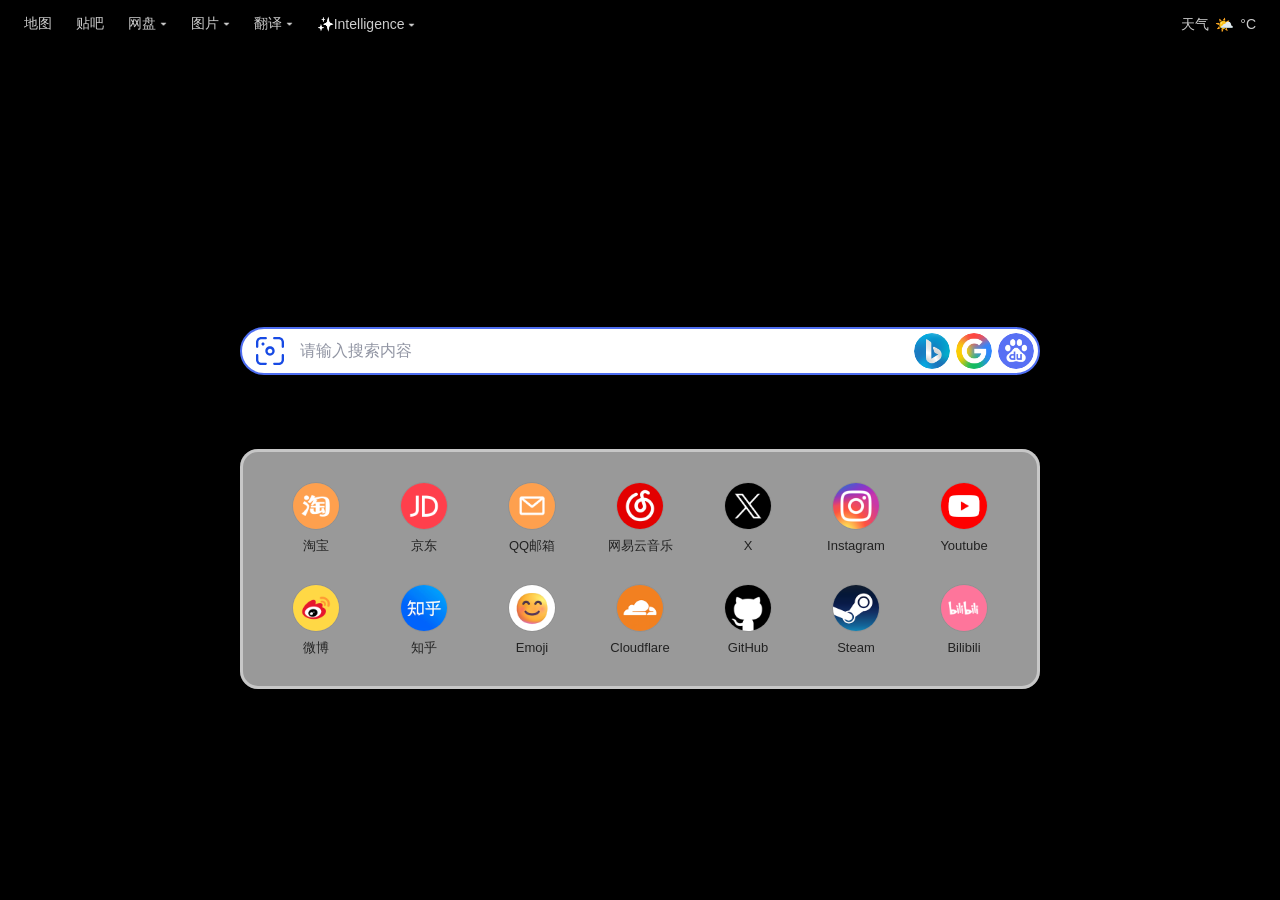
==== commit 5e427e8d: "Add files via upload" ====
--- a/index.html
+++ b/index.html
@@ -54,6 +54,7 @@
                     <span class="top-nav-trigger"><span class="intelligence-emoji">✨️</span>Intelligence ▾</span>
                     <div class="top-nav-dropdown-menu">
                         <a href="https://gemini.google.com/" target="_blank">Gemini</a>
+                        <a href="https://claude.ai/new" target="_blank">Claude</a>
                         <a href="https://chatgpt.com/" target="_blank">ChatGPT</a>
                         <a href="https://chat.deepseek.com/" target="_blank">Deepseek</a>
                         <a href="https://www.doubao.com/chat/" target="_blank">豆包</a>
--- a/style.css
+++ b/style.css
@@ -973,7 +973,7 @@
     border-radius: 6px;
     opacity: 0;
     box-sizing: border-box;
-    transition: all .6s ease;
+    transition: all .45s ease;
     outline: none;
 }
 
@@ -999,38 +999,38 @@
    clip-path 即剪切蒙版：
    - 收起：只留右下角 60×60（左裁 240、上裁 H−60）
    - 展开：inset(0) 全部显示
-   与 inner 同 .6s ease，取景区域逐帧重合 */
+   与 inner 同 .45s ease，取景区域逐帧重合 */
 .corner-card-content {
     position: absolute;
     left: -120px;
     bottom: 120px;
     width: 300px;
-    /* 盒子高度严格等于面板高度（JS 写入 --h），文字从顶部 18px 起排不下沉 */
+    /* 盒子高度严格等于面板高度（JS 写入 --h），文字从顶部 24px 起排不下沉 */
     height: var(--h);
-    padding: 18px 24px 56px;
+    padding: 24px 24px 56px;
     box-sizing: border-box;
     /* 移出 inner 后不再继承其 left，显式左对齐三行文字 */
     text-align: left;
     pointer-events: none;
     opacity: 0;
     clip-path: inset(calc(var(--h) - 60px) 0 0 240px);
-    transition: clip-path .6s ease, opacity .12s ease;
-}
-
-/* 标题：18px 雅黑 Regular */
+    transition: clip-path .45s ease, opacity .12s ease;
+}
+
+/* 标题：18px 雅黑 Light（与正文同字体），颜色与正文一致（#ddd） */
 .corner-card-title {
-    color: #fff;
+    color: #ddd;
     font-family: "Microsoft YaHei", "微软雅黑", sans-serif;
     font-size: 18px;
-    font-weight: 400;
+    font-weight: 300;
     line-height: 1;
 }
 
-/* 分隔线：252×1 纯白，上下各 12px */
+/* 分隔线：252×1，颜色与标题/正文一致（#ddd），上下各 12px */
 .corner-card-divider {
     height: 1px;
     margin: 12px 0;
-    background-color: #fff;
+    background-color: #ddd;
 }
 
 /* 正文链接：24px 雅黑 Light；上下 -4.8 抵消行盒半行距，
@@ -1081,14 +1081,14 @@
     filter: brightness(0) invert(1);
 }
 
-/* 展开时文字淡入：面板先长 .3s，随后 .6s 淡入（与蒙版揭示叠加） */
+/* 展开时文字淡入：面板先长 .3s，随后 .36s 淡入（与蒙版揭示叠加） */
 .corner-card-outer:has(.corner-card-inner:hover) .corner-card-content,
 .corner-card-outer:has(.corner-card-inner:focus) .corner-card-content,
 .corner-card-outer:has(.corner-card-inner:focus-within) .corner-card-content,
 .corner-card-outer:has(.corner-card-body:hover) .corner-card-content {
     opacity: 1;
     clip-path: inset(0);
-    transition: clip-path .6s ease, opacity .36s ease .18s;
+    transition: clip-path .45s ease, opacity .36s ease .18s;
 }
 
 /* 手机端不显示 */
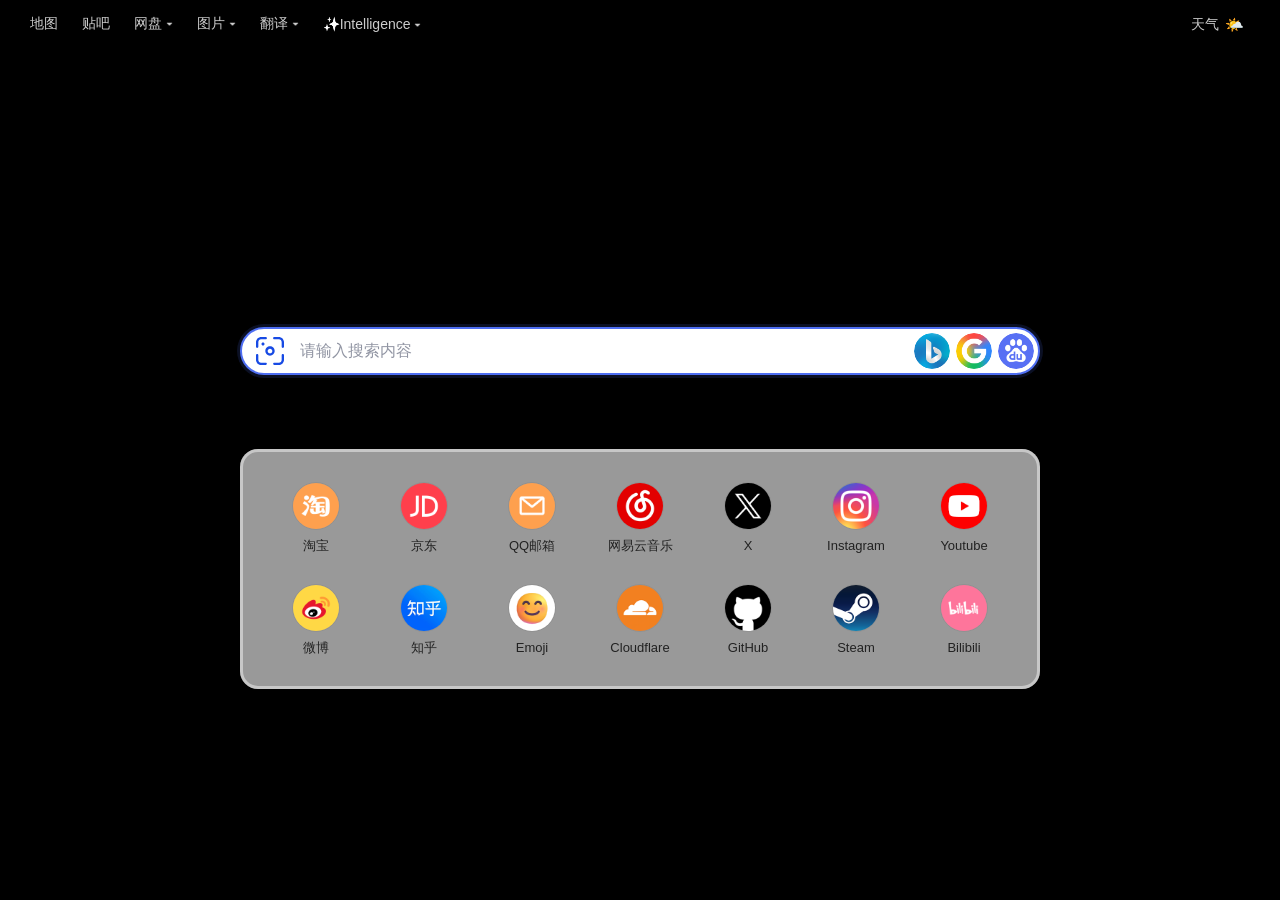
==== commit fc739ea7: "Add files via upload" ====
--- a/index.html
+++ b/index.html
@@ -13,6 +13,9 @@
     <!-- 皮肤背景层 -->
     <div id="skin-bg"></div>
 
+    <!-- 音频点阵可视化（随 BGM 播放跳动，手机端隐藏） -->
+    <div id="visualizer" aria-hidden="true"><div id="visualizer-grid"></div></div>
+
     <!-- 整体包裹 -->
     <div id="wrapper">
         <!-- 头部区域 -->
@@ -22,7 +25,7 @@
                 <a href="https://map.baidu.com/" target="_blank">地图</a>
                 <a href="https://tieba.baidu.com/" target="_blank">贴吧</a>
                 <div class="top-nav-dropdown">
-                    <span class="top-nav-trigger">网盘 ▾</span>
+                    <span class="top-nav-trigger">网盘 <span class="nav-chevron">▾</span></span>
                     <div class="top-nav-dropdown-menu">
                         <a href="https://pan.baidu.com/" target="_blank">百度网盘</a>
                         <a href="https://pan.quark.cn/" target="_blank">夸克网盘</a>
@@ -33,7 +36,7 @@
                     </div>
                 </div>
                 <div class="top-nav-dropdown">
-                    <span class="top-nav-trigger">图片 ▾</span>
+                    <span class="top-nav-trigger">图片 <span class="nav-chevron">▾</span></span>
                     <div class="top-nav-dropdown-menu">
                         <a href="https://image.baidu.com/" target="_blank">百度图片</a>
                         <a href="https://www.bing.com/images" target="_blank">必应图片</a>
@@ -43,7 +46,7 @@
                     </div>
                 </div>
                 <div class="top-nav-dropdown">
-                    <span class="top-nav-trigger">翻译 ▾</span>
+                    <span class="top-nav-trigger">翻译 <span class="nav-chevron">▾</span></span>
                     <div class="top-nav-dropdown-menu">
                         <a href="https://fanyi.sogou.com/" target="_blank">搜狗翻译</a>
                         <a href="https://www.bing.com/translator" target="_blank">必应翻译</a>
@@ -51,7 +54,7 @@
                     </div>
                 </div>
                 <div class="top-nav-dropdown">
-                    <span class="top-nav-trigger"><span class="intelligence-emoji">✨️</span>Intelligence ▾</span>
+                    <span class="top-nav-trigger"><span class="intelligence-emoji">✨️</span>Intelligence <span class="nav-chevron">▾</span></span>
                     <div class="top-nav-dropdown-menu">
                         <a href="https://gemini.google.com/" target="_blank">Gemini</a>
                         <a href="https://claude.ai/new" target="_blank">Claude</a>
@@ -64,11 +67,23 @@
                 </div>
             </div>
             <div id="s-top-right" class="top-nav-right">
-                <a class="weather-wrapper" href="https://www.weatherapi.com/weather/" target="_blank">
-                    <span class="weather-location">加载中...</span>
-                    <span class="weather-emoji"></span>
-                    <span class="weather-temp"></span>
-                </a>
+                <div class="weather-box" id="weather-box">
+                    <a class="weather-wrapper" href="https://www.weatherapi.com/weather/" target="_blank">
+                        <span class="weather-location">加载中...</span>
+                        <span class="weather-emoji"></span>
+                        <span class="weather-temp"></span>
+                    </a>
+                    <div class="weather-popup" id="weather-popup" aria-hidden="true">
+                        <div class="weather-card">
+                            <div class="weather-card-head">
+                                <span class="weather-card-date"></span>
+                                <span class="weather-card-title">未来三天天气</span>
+                            </div>
+                            <div class="weather-card-days"></div>
+                            <div class="weather-card-foot"></div>
+                        </div>
+                    </div>
+                </div>
             </div>
 
             <!-- 主要内容区 -->
@@ -286,29 +301,15 @@
             var tempEl = document.querySelector('.weather-temp');
             if (locEl) locEl.textContent = city;
             if (emojiEl) emojiEl.textContent = weatherEmoji(iconCode);
-            if (tempEl) tempEl.textContent = temp + '°C';
-        }
-
-        var CACHE_KEY = 'weather_cache';
+            if (tempEl) tempEl.textContent = (temp === '' || temp === null || typeof temp === 'undefined') ? '' : temp + '°C';
+        }
+
+        var CACHE_KEY = 'weather_cache_v3';
         var CACHE_TTL = 30 * 60 * 1000; /* 30分钟 */
 
         function fallback() {
             updateWeather('天气', '', '');
         }
-
-        /* 检查 localStorage 缓存，有效则直接使用 */
-        (function() {
-            var cached;
-            try { cached = JSON.parse(localStorage.getItem(CACHE_KEY)); } catch(e) {}
-            if (cached && cached.city && cached.time) {
-                var age = Date.now() - cached.time;
-                if (age < CACHE_TTL) {
-                    updateWeather(cached.city, cached.icon, cached.temp);
-                    return;
-                }
-            }
-            fetchWeather();
-        })();
 
         /* WeatherAPI 英文/拼音城市名 → 中文映射 */
         function toChineseCity(name) {
@@ -328,39 +329,206 @@
                 'Foshan': '佛山', 'Hohhot': '呼和浩特', 'Hong Kong': '香港',
                 'Macau': '澳门', 'Macao': '澳门', 'Taibei': '台北',
                 'Taipei': '台北', 'Lhasa': '拉萨', 'Yinchuan': '银川',
-                'Xining': '西宁', 'Nanchang': '南昌', 'Nanning': '南宁',
-                'Guiyang': '贵阳', 'Haikou': '海口', 'Hefei': '合肥'
+                'Xining': '西宁', 'Nanchang': '南昌'
             };
             return map[name] || name;
         }
 
+        /* ---- 16 方位 → 中文风向 ---- */
+        var WIND_CN = {
+            N: '北风', NNE: '东北风', NE: '东北风', ENE: '东风',
+            E: '东风', ESE: '东风', SE: '东南风', SSE: '东南风',
+            S: '南风', SSW: '南风', SW: '西南风', WSW: '西南风',
+            W: '西风', WNW: '西风', NW: '西北风', NNW: '西北风'
+        };
+
+        /* ---- 风速 km/h → 蒲福风级 ---- */
+        function beaufort(kph) {
+            kph = Number(kph) || 0;
+            if (kph < 1) return 0;
+            if (kph <= 5) return 1;
+            if (kph <= 11) return 2;
+            if (kph <= 19) return 3;
+            if (kph <= 28) return 4;
+            if (kph <= 38) return 5;
+            if (kph <= 49) return 6;
+            if (kph <= 61) return 7;
+            if (kph <= 74) return 8;
+            if (kph <= 88) return 9;
+            if (kph <= 102) return 10;
+            if (kph <= 117) return 11;
+            return 12;
+        }
+
+        /* ---- 12 小时制 → 24 小时制 ---- */
+        function to24h(str) {
+            if (!str) return '';
+            var m = /^(\d{1,2}):(\d{2})\s*(AM|PM)$/i.exec(String(str).trim());
+            if (!m) return str;
+            var h = parseInt(m[1], 10);
+            var ap = m[3].toUpperCase();
+            if (ap === 'PM' && h !== 12) h += 12;
+            if (ap === 'AM' && h === 12) h = 0;
+            return (h < 10 ? '0' + h : h) + ':' + m[2];
+        }
+
+        var WEEK_CN = ['周日', '周一', '周二', '周三', '周四', '周五', '周六'];
+        function weekday(dateStr) {
+            var d = new Date(dateStr + 'T00:00:00');
+            return isNaN(d.getTime()) ? '' : WEEK_CN[d.getDay()];
+        }
+
+        /* ---- 当天天气文字：09:00 与 15:00 不同则做成「A转B」 ---- */
+        function dayConditionText(fd) {
+            var fallbackText = (fd.day && fd.day.condition && fd.day.condition.text) || '';
+            if (!fd.hour || !fd.hour.length) return fallbackText;
+            function textAt(h) {
+                for (var i = 0; i < fd.hour.length; i++) {
+                    var t = fd.hour[i].time || '';
+                    if (parseInt(t.slice(11, 13), 10) === h) {
+                        return (fd.hour[i].condition && fd.hour[i].condition.text) || '';
+                    }
+                }
+                return '';
+            }
+            var am = textAt(9), pm = textAt(15);
+            if (am && pm && am !== pm) return am + '转' + pm;
+            return fallbackText || am || pm;
+        }
+
+        /* ---- WeatherAPI 图标地址：协议相对 → https（本地 file:// 也能用） ---- */
+        function normalizeIcon(url) {
+            if (!url) return '';
+            return url.indexOf('//') === 0 ? 'https:' + url : url;
+        }
+
+        /* ---- 渲染弹窗 ---- */
+        function el(tag, cls, text) {            var n = document.createElement(tag);
+            if (cls) n.className = cls;
+            if (text !== undefined && text !== null) n.textContent = text;
+            return n;
+        }
+
+        function renderPopup(payload) {
+            var box = document.getElementById('weather-popup');
+            if (!box || !payload || !payload.days || !payload.days.length) return;
+
+            var dateEl = box.querySelector('.weather-card-date');
+            var daysEl = box.querySelector('.weather-card-days');
+            var footEl = box.querySelector('.weather-card-foot');
+            if (!dateEl || !daysEl || !footEl) return;
+
+            dateEl.textContent = payload.dateLabel || '';
+            daysEl.innerHTML = '';
+
+            payload.days.forEach(function(d) {
+                var col = el('div', 'weather-day');
+                col.appendChild(el('div', 'weather-day-label', d.label));
+
+                var iconBox = el('div', 'weather-day-icon-box');
+                var iconImg = document.createElement('img');
+                iconImg.className = 'weather-day-icon';
+                iconImg.src = d.icon || '';
+                iconImg.alt = d.text || '';
+                iconBox.appendChild(iconImg);
+                col.appendChild(iconBox);
+
+                col.appendChild(el('div', 'weather-day-temp', d.min + '° ~ ' + d.max + '°'));
+                col.appendChild(el('div', 'weather-day-text', d.text));
+                var wind = d.windDir ? (d.windDir + ' ' + d.windLevel + '级') : (d.windLevel + '级');
+                col.appendChild(el('div', 'weather-day-wind', wind));
+                daysEl.appendChild(col);
+            });
+
+            if (payload.astro && payload.astro.sunrise) {
+                footEl.textContent = '今日日出 ' + payload.astro.sunrise + ' · 日落 ' + payload.astro.sunset;
+            } else {
+                footEl.textContent = '';
+            }
+        }
+
+        function renderAll(payload) {
+            updateWeather(payload.city, payload.current.code, payload.current.temp);
+            renderPopup(payload);
+        }
+
+        /* ---- 解析接口返回 ---- */
+        function buildPayload(data) {
+            if (!data || !data.location || !data.current || !data.forecast || !data.forecast.forecastday) return null;
+
+            var rawName = data.location.name;
+            var city = toChineseCity(rawName);
+            if (city === rawName && data.location.region) city = toChineseCity(data.location.region);
+
+            var labels = ['今天', '明天', '后天'];
+            var days = data.forecast.forecastday.slice(0, 3).map(function(fd, i) {
+                var noon = (fd.hour && fd.hour[12]) ? fd.hour[12] : (fd.hour && fd.hour[0]);
+                return {
+                    label: (labels[i] || '') + ' ' + weekday(fd.date),
+                    code: fd.day.condition.code,
+                    icon: normalizeIcon(fd.day.condition.icon),
+                    min: Math.round(fd.day.mintemp_c),
+                    max: Math.round(fd.day.maxtemp_c),
+                    text: dayConditionText(fd),
+                    windDir: (noon && noon.wind_dir) ? (WIND_CN[noon.wind_dir] || '') : '',
+                    windLevel: beaufort(fd.day.maxwind_kph)
+                };
+            });
+
+            var astro = (data.forecast.forecastday[0] && data.forecast.forecastday[0].astro) || {};
+            var now = new Date();
+
+            return {
+                city: city,
+                current: {
+                    code: data.current.condition.code,
+                    temp: data.current.temp_c
+                },
+                days: days,
+                astro: {
+                    sunrise: to24h(astro.sunrise),
+                    sunset: to24h(astro.sunset)
+                },
+                dateLabel: (now.getMonth() + 1) + '月' + now.getDate() + '日 ' + WEEK_CN[now.getDay()],
+                time: Date.now()
+            };
+        }
+
+        /* ---- 缓存 ---- */
+        function readCache() {
+            try {
+                var c = JSON.parse(localStorage.getItem(CACHE_KEY));
+                if (c && c.time && (Date.now() - c.time) < CACHE_TTL && c.days && c.days.length) return c;
+            } catch (e) {}
+            return null;
+        }
+
+        function writeCache(payload) {
+            try { localStorage.setItem(CACHE_KEY, JSON.stringify(payload)); } catch (e) {}
+        }
+
+        /* ---- 请求 3 天预报 ---- */
         function fetchWeather() {
-            /* q=auto:ip 自动IP定位，一步到位（不加lang=zh，用英文城市名+映射表翻译） */
-            fetch('https://api.weatherapi.com/v1/current.json?key=' + API_KEY
-                + '&q=auto:ip')
+            fetch('https://api.weatherapi.com/v1/forecast.json?key=' + API_KEY
+                + '&q=auto:ip&days=3&lang=zh')
                 .then(function(r) { return r.json(); })
                 .then(function(data) {
-                    if (data && data.current && data.location) {
-                        var rawName = data.location.name;
-                        var city = toChineseCity(rawName);
-                        /* name 未命中 → 回退 region（省/市名）；仍未命中则保留原文 */
-                        if (city === rawName && data.location.region) {
-                            city = toChineseCity(data.location.region);
-                        }
-                        var code = data.current.condition.code;
-                        var temp = data.current.temp_c;
-                        updateWeather(city, code, temp);
-                        localStorage.setItem(CACHE_KEY, JSON.stringify({
-                            city: city, icon: code, temp: temp,
-                            time: Date.now()
-                        }));
-                    } else {
-                        fallback();
-                    }
+                    var payload = buildPayload(data);
+                    if (!payload) { fallback(); return; }
+                    writeCache(payload);
+                    renderAll(payload);
                 })
                 .catch(function() {
                     fallback();
                 });
+        }
+
+        /* ---- 启动：优先缓存 ---- */
+        var cachedWeather = readCache();
+        if (cachedWeather) {
+            renderAll(cachedWeather);
+        } else {
+            fetchWeather();
         }
     })();
     </script>
@@ -638,33 +806,64 @@
             handleFile(file);
         });
 
-        /* ---- 拖拽文件到按钮：拖入变灰，放下等同点击上传 ---- */
+        /* ---- 拖拽文件到搜索条：拖入高亮，放下等同点击上传 ---- */
         (function() {
-            var dragDepth = 0;   // 计数器，避免子元素间移动导致灰态闪烁
-
-            iconWrapper.addEventListener('dragenter', function(e) {
+            var formWrapper = document.querySelector('.s_form_wrapper');
+            if (!formWrapper) return;
+
+            var dragDepth = 0;   // 计数器，避免子元素间移动导致高亮闪烁
+
+            function isFileDrag(e) {
+                var dt = e.dataTransfer;
+                if (!dt || !dt.types) return false;
+                for (var i = 0; i < dt.types.length; i++) {
+                    if (dt.types[i] === 'Files') return true;
+                }
+                return false;
+            }
+
+            function setDragState(on) {
+                if (on) {
+                    formWrapper.classList.add('drag-over');
+                    iconWrapper.classList.add('drag-over');
+                } else {
+                    formWrapper.classList.remove('drag-over');
+                    iconWrapper.classList.remove('drag-over');
+                }
+            }
+
+            formWrapper.addEventListener('dragenter', function(e) {
+                if (!isFileDrag(e)) return;
                 e.preventDefault();
-                if (dragDepth === 0) iconWrapper.classList.add('drag-over');
+                if (dragDepth === 0) setDragState(true);
                 dragDepth++;
             });
-            iconWrapper.addEventListener('dragover', function(e) {
+            formWrapper.addEventListener('dragover', function(e) {
+                if (!isFileDrag(e)) return;
                 e.preventDefault();
                 e.dataTransfer.dropEffect = 'copy';
             });
-            iconWrapper.addEventListener('dragleave', function(e) {
+            formWrapper.addEventListener('dragleave', function(e) {
+                if (dragDepth <= 0) return;
                 e.preventDefault();
                 dragDepth--;
-                if (dragDepth <= 0) {
-                    dragDepth = 0;
-                    iconWrapper.classList.remove('drag-over');
-                }
+                if (dragDepth === 0) setDragState(false);
             });
-            iconWrapper.addEventListener('drop', function(e) {
+            formWrapper.addEventListener('drop', function(e) {
+                if (!isFileDrag(e)) return;
                 e.preventDefault();
                 dragDepth = 0;
-                iconWrapper.classList.remove('drag-over');
-                var file = e.dataTransfer && e.dataTransfer.files && e.dataTransfer.files[0];
+                setDragState(false);
+                var file = e.dataTransfer.files && e.dataTransfer.files[0];
                 handleFile(file);
+            });
+
+            // 全局兜底：文件拖到搜索条以外松手时不打开图片、不离开页面
+            window.addEventListener('dragover', function(e) {
+                if (isFileDrag(e)) e.preventDefault();
+            });
+            window.addEventListener('drop', function(e) {
+                if (isFileDrag(e)) e.preventDefault();
             });
         })();
 
@@ -731,7 +930,10 @@
 
             // 状态2/3：无图片 → 文字搜索 或 直跳首页
             var q = document.getElementById('kw').value.trim();
-            if (q) sessionStorage.setItem('lastSearch', q);
+            if (q) {
+                sessionStorage.setItem('lastSearch', q);
+                pushHistory(q);
+            }
 
             var urls = {
                 bing:   q ? 'https://www.bing.com/search?q='       + encodeURIComponent(q) : 'https://www.bing.com',
@@ -749,6 +951,7 @@
             var q = document.getElementById('kw').value.trim();
             if (q) {
                 sessionStorage.setItem('lastSearch', q);
+                pushHistory(q);
                 window.location.href = 'https://www.baidu.com/s?wd=' + encodeURIComponent(q);
             }
         });
@@ -759,6 +962,10 @@
         var suggestDebounce = null;
         var suggestActiveIdx = -1;    // 键盘当前高亮项索引，-1 = 无选中
         var suggestBlurTimer = null;  // blur 延迟隐藏定时器
+        var suggestUserInteracted = false; // 区分页面自动聚焦与用户主动聚焦
+
+        document.addEventListener('pointerdown', function() { suggestUserInteracted = true; }, true);
+        document.addEventListener('keydown', function() { suggestUserInteracted = true; }, true);
 
         function fetchSuggestions(query) {
             var script = document.createElement('script');
@@ -819,6 +1026,74 @@
             suggestActiveIdx = -1;
         }
 
+        /* ========== 本地搜索历史 ========== */
+        var HISTORY_KEY = 'searchHistoryV1';
+        var HISTORY_MAX = 8;
+
+        function readHistory() {
+            try {
+                var a = JSON.parse(localStorage.getItem(HISTORY_KEY));
+                return Array.isArray(a) ? a : [];
+            } catch (e) { return []; }
+        }
+
+        function writeHistory(list) {
+            try { localStorage.setItem(HISTORY_KEY, JSON.stringify(list)); } catch (e) {}
+        }
+
+        function pushHistory(q) {
+            q = (q || '').trim();
+            if (!q) return;
+            var list = readHistory().filter(function(x) { return x !== q; });
+            list.unshift(q);
+            writeHistory(list.slice(0, HISTORY_MAX));
+        }
+
+        function renderHistory() {
+            var list = readHistory();
+            suggestBox.innerHTML = '';
+            if (list.length === 0) { hideSuggestions(); return; }
+
+            list.forEach(function(q) {
+                var item = document.createElement('div');
+                item.className = 'suggest-item';
+
+                var icon = document.createElement('img');
+                icon.className = 'suggest-item-icon';
+                icon.src = SUGGEST_ICON_SRC;
+                icon.alt = '';
+                item.appendChild(icon);
+
+                var textEl = document.createElement('span');
+                textEl.className = 'suggest-item-text';
+                textEl.textContent = q;
+                item.appendChild(textEl);
+
+                item.addEventListener('mousedown', function(e) {
+                    e.preventDefault();
+                    suggestInput.value = q;
+                    hideSuggestions();
+                    suggestInput.focus();
+                });
+                suggestBox.appendChild(item);
+            });
+
+            var clr = document.createElement('div');
+            clr.className = 'suggest-clear';
+            clr.textContent = '清除历史';
+            clr.addEventListener('mousedown', function(e) {
+                e.preventDefault();
+                writeHistory([]);
+                hideSuggestions();
+                suggestInput.focus();
+            });
+            suggestBox.appendChild(clr);
+
+            suggestActiveIdx = -1;
+            suggestBox.style.display = 'block';
+            suggestInput.classList.add('has-suggestions');
+        }
+
         function moveSuggestHighlight(direction) {
             var items = suggestBox.querySelectorAll('.suggest-item');
             if (items.length === 0) return;
@@ -846,7 +1121,7 @@
         suggestInput.addEventListener('input', function() {
             clearTimeout(suggestDebounce);
             var q = this.value.trim();
-            if (!q) { hideSuggestions(); return; }
+            if (!q) { renderHistory(); return; }
             suggestDebounce = setTimeout(function() { fetchSuggestions(q); }, 300);
         });
 
@@ -867,6 +1142,12 @@
             clearTimeout(suggestBlurTimer);
             var q = this.value.trim();
             if (q) fetchSuggestions(q);
+            else if (suggestUserInteracted) renderHistory();
+        });
+
+        // 输入框已处于自动聚焦状态时，用户再次点击也能唤出历史
+        suggestInput.addEventListener('mousedown', function() {
+            if (!suggestInput.value.trim()) renderHistory();
         });
 
         document.addEventListener('click', function(e) {
@@ -881,7 +1162,7 @@
     <script src="https://searching-for.pages.dev/index_files/music/_bgm_data.js"></script>
 
     <!-- 隐藏的 HTML5 音频播放器（本地 MP3） -->
-    <audio id="bgm-player" preload="auto" style="display:none;"></audio>
+    <audio id="bgm-player" preload="auto" crossorigin="anonymous" style="display:none;"></audio>
 
     <!-- BGM 播放列表浮层（position:fixed，脱离文档流，不影响页面布局） -->
     <div class="bgm-playlist-panel" id="bgm-playlist-panel" style="display:none;">
@@ -1290,6 +1571,32 @@
             }
         }
 
+        // 逐首歌名滑入：只处理当前可见行（约 8 行）
+        function animatePlaylistItems() {
+            var inner = document.getElementById('bgm-playlist-inner');
+            if (!inner) return;
+            var items = inner.querySelectorAll('.bgm-playlist-item');
+
+            // 重置，确保再次打开时动画重播
+            for (var i = 0; i < items.length; i++) {
+                items[i].classList.remove('reveal');
+                items[i].style.removeProperty('--d');
+            }
+            void inner.offsetWidth; // 强制重排
+
+            var top = inner.scrollTop;
+            var bottom = top + inner.clientHeight;
+            var k = 0;
+            for (var j = 0; j < items.length; j++) {
+                var it = items[j];
+                if (it.offsetTop + it.offsetHeight > top && it.offsetTop < bottom) {
+                    it.style.setProperty('--d', (0.04 + k * 0.035) + 's');
+                    it.classList.add('reveal');
+                    k++;
+                }
+            }
+        }
+
         // 定位播放列表到 .site-card 右边缘
         function positionPlaylistPanel() {
             var panel = document.getElementById('bgm-playlist-panel');
@@ -1308,13 +1615,13 @@
             }
         });
 
-        // 🎶 播放列表按钮：抽屉式拉出/推回 + 打开时自动滚到当前项 + 溢出检测
+        // 🎶 播放列表按钮：淡入 + 内容左滑渐显，关闭整体淡出 + 打开时自动滚到当前项 + 溢出检测
         document.getElementById('bgm-list-btn').addEventListener('click', function(e) {
             e.preventDefault();
             var panel = document.getElementById('bgm-playlist-panel');
             var isOpen = panel.classList.contains('open');
             if (!isOpen) {
-                /* 打开：先定位显示，下一帧加 .open 触发向右拉出 */
+                /* 打开：先定位显示，下一帧加 .open 触发淡入与内容滑入 */
                 positionPlaylistPanel();
                 panel.style.display = 'block';
                 requestAnimationFrame(function() {
@@ -1323,13 +1630,14 @@
                 setTimeout(function() {
                     detectPlaylistOverflow();
                     scrollPlaylistToCurrent();
+                    animatePlaylistItems();
                 }, 50);
             } else {
-                /* 关闭：先移除 .open 向左推回，过渡结束再 display:none */
+                /* 关闭：移除 .open 整体淡出，过渡结束再 display:none */
                 panel.classList.remove('open');
                 setTimeout(function() {
                     if (!panel.classList.contains('open')) panel.style.display = 'none';
-                }, 460);
+                }, 170);
             }
         });
 
@@ -1537,5 +1845,247 @@
     })();
     </script>
 
+    <!-- 音频点阵可视化：AnalyserNode → 每列柱高 → 逐格 opacity -->
+    <script>
+    (function() {
+        var audio = document.getElementById('bgm-player');
+        var layer = document.getElementById('visualizer');
+        var grid  = document.getElementById('visualizer-grid');
+        if (!audio || !layer || !grid) return;
+
+        var DESIGN_H = 2160;
+        var BAND_H   = 420;
+        var CELL     = 18;
+        var GAP      = 18;
+        var STEP     = CELL + GAP;      // 36
+        var FFT_SIZE = 2048;
+        var SMOOTH   = 0.25;            // 列高逐帧插值
+        var GAMMA    = 0.5;             // 音量提亮
+        var BASE_H   = 0;               // 静止柱高
+        var USABLE_RATIO = 2 / 3;
+
+        var cols = 0, rows = 0;
+        var cells = [];
+        var colH = [];
+
+        var ctx = null, analyser = null, freqData = null;
+        var audioReady = false, audioFailed = false;
+        var raf = 0;
+        var hideTimer = 0;
+        var resizeTimer = 0;
+        var gotSignal = false;
+        var startTs = 0;
+
+        function isMobile() {
+            return window.matchMedia && window.matchMedia('(max-width: 768px)').matches;
+        }
+
+        function getScale() {
+            var s = window.innerHeight / DESIGN_H;
+            if (!isFinite(s) || s <= 0) s = 1;
+            return s;
+        }
+
+        function buildGrid() {
+            var s = getScale();
+            layer.style.setProperty('--viz-s', s);
+
+            var bandW = window.innerWidth / s;
+            var nextCols = Math.max(1, Math.floor((bandW + GAP) / STEP));
+            var nextRows = Math.max(1, Math.floor((BAND_H + GAP) / STEP));
+
+            // 水平居中：把右侧余量均分到左右两侧（原版是左对齐）
+            var used = (nextCols * STEP - GAP) * s;
+            var offset = (window.innerWidth - used) / 2;
+            if (offset < 0) offset = 0;
+            grid.style.transform = 'translateX(' + offset + 'px)';
+
+            if (nextCols === cols && nextRows === rows && grid.childNodes.length) return;
+
+            cols = nextCols;
+            rows = nextRows;
+
+            var frag = document.createDocumentFragment();
+            cells = [];
+            for (var j = 0; j < rows; j++) {
+                for (var i = 0; i < cols; i++) {
+                    var cell = document.createElement('div');
+                    cell.className = 'viz-cell';
+                    cell.style.left = 'calc(' + (i * STEP) + 'px * var(--viz-s))';
+                    cell.style.top  = 'calc(' + (j * STEP) + 'px * var(--viz-s))';
+                    frag.appendChild(cell);
+                    cells.push(cell);
+                }
+            }
+            grid.innerHTML = '';
+            grid.appendChild(frag);
+
+            colH = new Array(cols);
+            for (var k = 0; k < cols; k++) colH[k] = BASE_H;
+
+            if (layer.classList.contains('fallback')) applyFallbackDelay();
+        }
+
+        function applyFallbackDelay() {
+            for (var j = 0; j < rows; j++) {
+                for (var i = 0; i < cols; i++) {
+                    var cell = cells[j * cols + i];
+                    if (cell) cell.style.animationDelay = (-(i + j) * 20) + 'ms';
+                }
+            }
+        }
+
+        function enableFallback() {
+            if (layer.classList.contains('fallback')) return;
+            layer.classList.add('fallback');
+            applyFallbackDelay();
+        }
+
+        function initAudio() {
+            if (audioReady || audioFailed) return;
+
+            var AC = window.AudioContext || window.webkitAudioContext;
+            if (!AC) { audioFailed = true; enableFallback(); return; }
+
+            try {
+                ctx = new AC();
+                var source = ctx.createMediaElementSource(audio);
+
+                analyser = ctx.createAnalyser();
+                analyser.fftSize = FFT_SIZE;
+                analyser.smoothingTimeConstant = 0.8;
+
+                source.connect(analyser);
+                analyser.connect(ctx.destination);   // 必须接 destination，否则静音
+                freqData = new Uint8Array(analyser.frequencyBinCount);
+
+                audioReady = true;
+            } catch (e) {
+                audioFailed = true;
+                audioReady = false;
+                enableFallback();
+            }
+        }
+
+        function renderFrame() {
+            raf = requestAnimationFrame(renderFrame);
+
+            if (!analyser || !freqData || cols < 1 || rows < 2) return;
+
+            if (audio.paused) {
+                if (!hideTimer) stop();
+                return;
+            }
+
+            analyser.getByteFrequencyData(freqData);
+
+            var usable = Math.floor(freqData.length * USABLE_RATIO);
+            var peak = 0;
+            for (var p = 0; p < usable; p++) {
+                if (freqData[p] > peak) peak = freqData[p];
+            }
+            if (peak > 0) {
+                gotSignal = true;
+            } else if (!gotSignal && startTs && (performance.now() - startTs) > 5000) {
+                // 连续拿不到任何信号 → 走原版的假频谱兜底
+                audioFailed = true;
+                enableFallback();
+                if (raf) { cancelAnimationFrame(raf); raf = 0; }
+                return;
+            }
+
+            var span = rows - 1;
+            for (var i = 0; i < cols; i++) {
+                var t0 = i / cols;
+                var t1 = (i + 1) / cols;
+                var from = Math.floor(usable * Math.pow(t0, 1.8));
+                var to = Math.max(from + 1, Math.floor(usable * Math.pow(t1, 1.8)));
+
+                var sum = 0;
+                for (var k = from; k < to; k++) sum += freqData[k];
+
+                var v = (sum / (to - from)) / 255;
+                var target = BASE_H + Math.pow(v, GAMMA) * (1 - BASE_H);
+
+                if (colH[i] === undefined) colH[i] = BASE_H;
+                colH[i] += (target - colH[i]) * SMOOTH;
+
+                var topRow = (1 - colH[i]) * span;
+                if (topRow > span - 1) topRow = span - 1;
+
+                var colSpan = span - topRow;
+                var inv = 1 / colSpan;
+
+                for (var j = 0; j < rows; j++) {
+                    var cell = cells[j * cols + i];
+                    if (!cell) continue;
+                    var a = (j - topRow) * inv;
+                    if (a < 0) a = 0; else if (a > 1) a = 1;
+                    cell.style.opacity = a.toFixed(3);
+                }
+            }
+        }
+
+        function start() {
+            if (isMobile()) return;
+            if (audio.paused) return;
+
+            clearTimeout(hideTimer);
+            hideTimer = 0;
+
+            if (!audioReady && !audioFailed) initAudio();
+
+            layer.classList.add('visible');
+            if (audioFailed) { enableFallback(); return; }
+
+            gotSignal = false;
+            startTs = performance.now();
+
+            if (ctx && ctx.state === 'suspended') {
+                ctx.resume().catch(function() {});
+            }
+            if (!raf) renderFrame();
+        }
+
+        function stop() {
+            clearTimeout(hideTimer);
+            hideTimer = setTimeout(function() {
+                hideTimer = 0;
+                if (!audio.paused) return;   // 期间已恢复播放
+                layer.classList.remove('visible');
+                if (raf) { cancelAnimationFrame(raf); raf = 0; }
+                if (ctx && ctx.state === 'running') {
+                    ctx.suspend().catch(function() {});
+                }
+            }, 180);
+        }
+
+        function onResize() {
+            clearTimeout(resizeTimer);
+            resizeTimer = setTimeout(function() {
+                if (isMobile()) {
+                    layer.classList.remove('visible');
+                    if (raf) { cancelAnimationFrame(raf); raf = 0; }
+                    return;
+                }
+                buildGrid();
+                if (!audio.paused) start();   // 音乐仍在播放：重新显示并接回渲染
+            }, 150);
+        }
+
+        if (!isMobile()) buildGrid();
+
+        audio.addEventListener('play', start);
+        audio.addEventListener('pause', stop);
+        audio.addEventListener('ended', stop);
+        window.addEventListener('resize', onResize);
+
+        // 兜底：即使漏掉 pause 事件，也保证暂停后自动隐藏
+        setInterval(function() {
+            if (audio.paused && layer.classList.contains('visible')) stop();
+        }, 1000);
+    })();
+    </script>
+
 </body>
 </html>
--- a/style.css
+++ b/style.css
@@ -62,7 +62,7 @@
     top: -6px;
     z-index: 100;
     height: 60px;
-    padding-left: 24px;
+    padding-left: 30px;
     display: flex;
     align-items: center;
 }
@@ -115,22 +115,71 @@
 }
 
 .top-nav-dropdown-menu {
-    display: none;
+    visibility: hidden;
+    opacity: 0;
     position: absolute;
     top: calc(100% + 18px);
     left: 50%;
     transform: translateX(-50%);
     padding: 4px 0;
+    border-radius: 8px;
+    overflow: hidden;
+    z-index: 200;
+    pointer-events: none;
+    transition: opacity .14s ease, visibility .14s;
+}
+
+/* 纯色背景层：打开时由 translateY(-100%) 滑到 0，视觉上框向下延展 */
+.top-nav-dropdown-menu::before {
+    content: '';
+    position: absolute;
+    inset: 0;
     background: rgba(0, 0, 0, 0.5);
-    backdrop-filter: blur(8px);
-    -webkit-backdrop-filter: blur(8px);
-    border-radius: 8px;
-    box-shadow: 0 4px 24px rgba(0, 0, 0, 0.12);
-    z-index: 200;
-}
-
-.top-nav-dropdown:hover .top-nav-dropdown-menu {
-    display: block;
+    transform: translateY(0);
+    z-index: -1;
+    pointer-events: none;
+    box-shadow: inset 0 0 0 1px rgba(255, 255, 255, 0.04);
+}
+
+:is(.top-nav-dropdown:hover, .top-nav-dropdown:focus-within) .top-nav-dropdown-menu {
+    visibility: visible;
+    opacity: 1;
+    pointer-events: auto;
+    transition: opacity 0s, visibility 0s;
+}
+
+:is(.top-nav-dropdown:hover, .top-nav-dropdown:focus-within) .top-nav-dropdown-menu::before {
+    animation: navPanelExtend .18s cubic-bezier(.2, .8, .2, 1) both;
+}
+
+:is(.top-nav-dropdown:hover, .top-nav-dropdown:focus-within) .top-nav-dropdown-menu a {
+    animation: navItemIn .16s ease both;
+}
+:is(.top-nav-dropdown:hover, .top-nav-dropdown:focus-within) .top-nav-dropdown-menu a:nth-child(1) { animation-delay: .04s; }
+:is(.top-nav-dropdown:hover, .top-nav-dropdown:focus-within) .top-nav-dropdown-menu a:nth-child(2) { animation-delay: .075s; }
+:is(.top-nav-dropdown:hover, .top-nav-dropdown:focus-within) .top-nav-dropdown-menu a:nth-child(3) { animation-delay: .11s; }
+:is(.top-nav-dropdown:hover, .top-nav-dropdown:focus-within) .top-nav-dropdown-menu a:nth-child(4) { animation-delay: .145s; }
+:is(.top-nav-dropdown:hover, .top-nav-dropdown:focus-within) .top-nav-dropdown-menu a:nth-child(5) { animation-delay: .18s; }
+:is(.top-nav-dropdown:hover, .top-nav-dropdown:focus-within) .top-nav-dropdown-menu a:nth-child(6) { animation-delay: .215s; }
+
+@keyframes navPanelExtend {
+    from { transform: translateY(-100%); }
+    to   { transform: translateY(0); }
+}
+
+@keyframes navItemIn {
+    from { opacity: 0; transform: translateX(-6px); }
+    to   { opacity: 1; transform: translateX(0); }
+}
+
+.nav-chevron {
+    display: inline-block;
+    transition: transform .18s ease;
+}
+
+.top-nav-dropdown:hover .nav-chevron,
+.top-nav-dropdown:focus-within .nav-chevron {
+    transform: rotate(180deg);
 }
 
 .top-nav-dropdown-menu a {
@@ -155,7 +204,7 @@
     top: -6px;
     z-index: 100;
     height: 60px;
-    padding-right: 24px;
+    padding-right: 30px;
     display: flex;
     align-items: center;
 }
@@ -190,6 +239,153 @@
     font-weight: 400;
 }
 
+/* 天气详情弹窗 */
+.weather-box {
+    position: relative;
+    display: flex;
+    align-items: center;
+}
+
+.weather-popup {
+    position: absolute;
+    top: 100%;
+    right: -6px;               /* 文字右移 6px 后，卡片仍保持在视口右侧 24px */
+    width: 360px;
+    padding-top: 16px;         /* 与左侧下拉对齐：卡片顶边约 51.5px，顶栏下方 3.5px */
+    z-index: 300;
+    opacity: 0;
+    visibility: hidden;
+    transition: opacity .14s ease, visibility .14s;
+    pointer-events: none;
+}
+
+.weather-box:hover .weather-popup,
+.weather-box:focus-within .weather-popup {
+    opacity: 1;
+    visibility: visible;
+    pointer-events: auto;
+    transition: opacity 0s, visibility 0s;
+}
+
+/* 面板延展 + 整体渐显（与左侧下拉同节奏，文字不做位移） */
+:is(.weather-box:hover, .weather-box:focus-within) .weather-card::before {
+    animation: navPanelExtend .18s cubic-bezier(.2, .8, .2, 1) both;
+}
+
+:is(.weather-box:hover, .weather-box:focus-within) .weather-card-head,
+:is(.weather-box:hover, .weather-box:focus-within) .weather-card-days,
+:is(.weather-box:hover, .weather-box:focus-within) .weather-card-foot {
+    animation: weatherFadeIn .16s ease both;
+}
+
+@keyframes weatherFadeIn {
+    from { opacity: 0; }
+    to   { opacity: 1; }
+}
+
+.weather-card {
+    position: relative;
+    isolation: isolate;
+    overflow: hidden;
+    border-radius: 8px;
+    padding: 14px 16px 12px;
+    color: rgba(255, 255, 255, 0.85);
+    font-family: Arial, "Microsoft YaHei", "微软雅黑", sans-serif;
+    text-align: left;
+}
+
+/* 纯色背景层：打开时由 translateY(-100%) 滑到 0，视觉上框向下延展 */
+.weather-card::before {
+    content: '';
+    position: absolute;
+    inset: 0;
+    background: rgba(0, 0, 0, 0.5);
+    box-shadow: inset 0 0 0 1px rgba(255, 255, 255, 0.04);
+    transform: translateY(0);
+    z-index: -1;
+    pointer-events: none;
+}
+
+.weather-card-head {
+    display: flex;
+    align-items: baseline;
+    justify-content: space-between;
+    gap: 12px;
+    margin-bottom: 12px;
+}
+
+.weather-card-date {
+    font-size: 13px;
+    color: rgba(255, 255, 255, 0.85);
+}
+
+.weather-card-title {
+    font-size: 12px;
+    color: #9195a3;
+}
+
+.weather-card-days {
+    display: grid;
+    grid-template-columns: repeat(3, 1fr);
+    gap: 10px;
+}
+
+.weather-day {
+    text-align: center;
+}
+
+.weather-day-label {
+    font-size: 12px;
+    color: #b8bcc7;
+    margin-bottom: 8px;
+}
+
+.weather-day-icon-box {
+    height: 34px;
+    display: flex;
+    align-items: center;
+    justify-content: center;
+    margin-bottom: 6px;
+}
+
+.weather-day-icon {
+    width: 30px;
+    height: 30px;
+    object-fit: contain;
+    display: block;
+}
+
+.weather-day-temp {
+    font-size: 15px;
+    font-weight: 600;
+    color: #fff;
+    margin-bottom: 6px;
+}
+
+.weather-day-text {
+    font-size: 12px;
+    color: rgba(255, 255, 255, 0.85);
+    margin-bottom: 4px;
+}
+
+.weather-day-wind {
+    font-size: 11px;
+    color: #9195a3;
+}
+
+.weather-card-foot {
+    margin-top: 12px;
+    padding-top: 10px;
+    border-top: 1px solid rgba(255, 255, 255, 0.08);
+    font-size: 11px;
+    color: #9195a3;
+    text-align: center;
+}
+
+.weather-card-foot:empty {
+    display: none;
+}
+
 /* ---------- 主包裹 ---------- */
 #wrapper {
     position: relative;
@@ -209,6 +405,8 @@
     width: 100%;
     height: 48px;
     background: rgba(0, 0, 0, 0.5);
+    backdrop-filter: blur(5px);
+    -webkit-backdrop-filter: blur(5px);
     z-index: -1;
     pointer-events: none;
 }
@@ -364,6 +562,7 @@
     -webkit-appearance: none;
     font-family: Arial, "Microsoft YaHei", sans-serif;
     line-height: 44px;
+    transition: border-color .15s ease, box-shadow .15s ease;
 }
 
 /* 输入文字时：用底部 padding 把文字向上挤压 2px */
@@ -373,6 +572,7 @@
 
 #kw:focus {
     border-color: #4e6ef2 !important;
+    box-shadow: 0 0 0 3px rgba(78, 110, 242, 0.15);
 }
 
 #kw::placeholder {
@@ -418,6 +618,10 @@
 .search-engine-btn:hover {
     opacity: 0.8;
     transform: scale(1.1);
+}
+
+.search-engine-btn:active {
+    transform: scale(0.95);
 }
 
 .search-engine-btn img {
@@ -496,6 +700,22 @@
     color: #1a1a1a;
 }
 
+/* 本地搜索历史：清除按钮（历史项复用 .suggest-item 样式） */
+.suggest-clear {
+    padding: 8px 20px;
+    font-size: 13px;
+    color: #9195a3;
+    text-align: right;
+    cursor: pointer;
+    border-top: 1px solid #eee;
+    user-select: none;
+}
+
+.suggest-clear:hover {
+    color: #d93025;
+    background: #fafafa;
+}
+
 /* ---------- 我的导航 ---------- */
 #s-nav-wrapper {
     position: relative;
@@ -560,26 +780,107 @@
     backdrop-filter: blur(18px);
     -webkit-backdrop-filter: blur(18px);
     border-radius: 18px;
-    /* 抽屉：默认藏在左侧、略透明；.open 向右拉出 */
+    /* 与左上角下拉一致：用 clip-path 自上而下展开，关闭整体淡出 */
     opacity: 0;
-    transform: translateX(-12px);
-    transition: opacity .45s ease, transform .45s ease;
+    visibility: hidden;
+    clip-path: inset(0 0 0 0 round 18px);
+    transition: opacity .14s ease, visibility .14s;
 }
 
 .bgm-playlist-panel.open {
     opacity: 1;
-    transform: translateX(0);
+    visibility: visible;
+    transition: opacity 0s, visibility 0s;
+    animation: bgmPanelReveal .18s cubic-bezier(.2, .8, .2, 1) both;
+}
+
+@keyframes bgmPanelReveal {
+    from { clip-path: inset(0 0 100% 0 round 18px); }
+    to   { clip-path: inset(0 0 0 0 round 18px); }
+}
+
+.bgm-playlist-item.reveal {
+    animation: bgmPlaylistRowIn .16s ease both;
+    animation-delay: var(--d, 0s);
+}
+
+.bgm-playlist-item.reveal > span {
+    animation: bgmPlaylistItemIn .16s ease both;
+    animation-delay: var(--d, 0s);
+}
+
+@keyframes bgmPlaylistRowIn {
+    from { opacity: 0; }
+    to   { opacity: 1; }
+}
+
+@keyframes bgmPlaylistItemIn {
+    from { opacity: 0; transform: translateX(-6px); }
+    to   { opacity: 1; transform: translateX(0); }
 }
 
 /* 内层滚动容器 — 隐藏滚动条滑块 */
 .bgm-playlist-inner {
+    position: relative;
     height: 100%;
     overflow-y: auto;
+    border-radius: 18px;
     scrollbar-width: none;           /* Firefox */
     -ms-overflow-style: none;        /* IE/Edge */
 }
 .bgm-playlist-inner::-webkit-scrollbar {
     display: none;                   /* Chrome/Safari */
+}
+
+/* ============================================================
+   音频点阵可视化（复刻壁纸：白色方格，按列显示频谱柱高）
+   s = innerHeight / 2160；格子 18s、间距 18s、带高 420s
+   ============================================================ */
+#visualizer {
+    position: fixed;
+    left: 0;
+    right: 0;
+    bottom: 0;
+    height: calc(420px * var(--viz-s, .5));
+    z-index: 0;                      /* #wrapper 同为 0 且在 DOM 之后 → 内容/页脚在其上 */
+    pointer-events: none;
+    overflow: hidden;
+    opacity: 0;
+    transition: opacity .45s ease;
+    --viz-color: #ffffff;
+    --viz-s: .5;
+}
+
+#visualizer.visible {
+    opacity: 1;
+}
+
+#visualizer-grid {
+    position: relative;
+    width: 100%;
+    height: 100%;
+}
+
+.viz-cell {
+    position: absolute;
+    width: calc(18px * var(--viz-s, .5));
+    height: calc(18px * var(--viz-s, .5));
+    background-color: var(--viz-color, #ffffff);
+    opacity: 0;
+    will-change: opacity;
+}
+
+@keyframes vizFallback {
+    from { opacity: .15; }
+    to   { opacity: 1; }
+}
+
+#visualizer.fallback .viz-cell {
+    animation: vizFallback .9s ease-in-out infinite alternate;
+}
+
+@media screen and (max-width: 768px) {
+    #visualizer { display: none; }
 }
 
 /* 播放列表项 — 固定宽度 + 溢出隐藏，hover 时 marquee 滚动 */
@@ -690,6 +991,12 @@
     flex-shrink: 0;
     object-fit: contain;
     margin: 0 auto 8px;
+    transition: transform .15s ease, filter .3s ease;
+}
+
+/* 按压回弹（排除自带旋转动画的网易云图标） */
+.site-pill:active .site-pill-icon:not(.bgm-spin-icon) {
+    transform: scale(0.92);
 }
 
 /* 网易云音乐图标旋转动画 */
@@ -717,6 +1024,7 @@
     max-width: 72px;
     line-height: 1.2;
     text-align: center;
+    transition: filter .3s ease, color .3s ease;
 }
 
 /* 隐藏旧的底部链接 */
@@ -757,14 +1065,31 @@
         min-width: auto;
     }
 
-    /* ---------- 隐藏：顶部导航 / 天气 / 顶栏底色 / 导航卡片 / 以图搜图 ---------- */
+    /* ---------- 隐藏：顶部导航 / 顶栏底色 / 导航卡片 / 以图搜图（天气保留） ---------- */
     .top-nav,
-    .top-nav-right,
     #s-nav-wrapper,
     .search-left-icon-wrapper {
         display: none;
     }
     #wrapper::before {
+        display: none;
+    }
+
+    /* 天气在手机端单独居中保留 */
+    .top-nav-right {
+        left: 50%;
+        right: auto;
+        top: 10px;
+        transform: translateX(-50%);
+        padding: 0;
+        height: auto;
+        justify-content: center;
+    }
+    .weather-wrapper {
+        font-size: 13px;
+        text-shadow: 0 1px 4px rgba(0, 0, 0, 0.55);
+    }
+    .weather-popup {
         display: none;
     }
 
@@ -785,6 +1110,9 @@
     }
     .suggest-item-icon {
         display: none;
+    }
+    .suggest-clear {
+        padding-left: 14px;
     }
     #kw {
         padding: 0 110px 0 14px;
@@ -836,6 +1164,13 @@
 }
 .search-left-icon-wrapper.drag-over .search-left-icon-label {
     filter: sepia(1) saturate(12) hue-rotate(-45deg);
+}
+
+/* 拖拽文件进入整个搜索条时：输入框描边高亮 */
+.s_form_wrapper.drag-over #kw {
+    border-color: #315efb;
+    box-shadow: 0 0 0 3px rgba(49, 94, 251, 0.25);
+    transition: border-color 0.15s ease, box-shadow 0.15s ease;
 }
 
 /* file input 由浏览器原生 label[for] 机制激活，display:none 安全 */
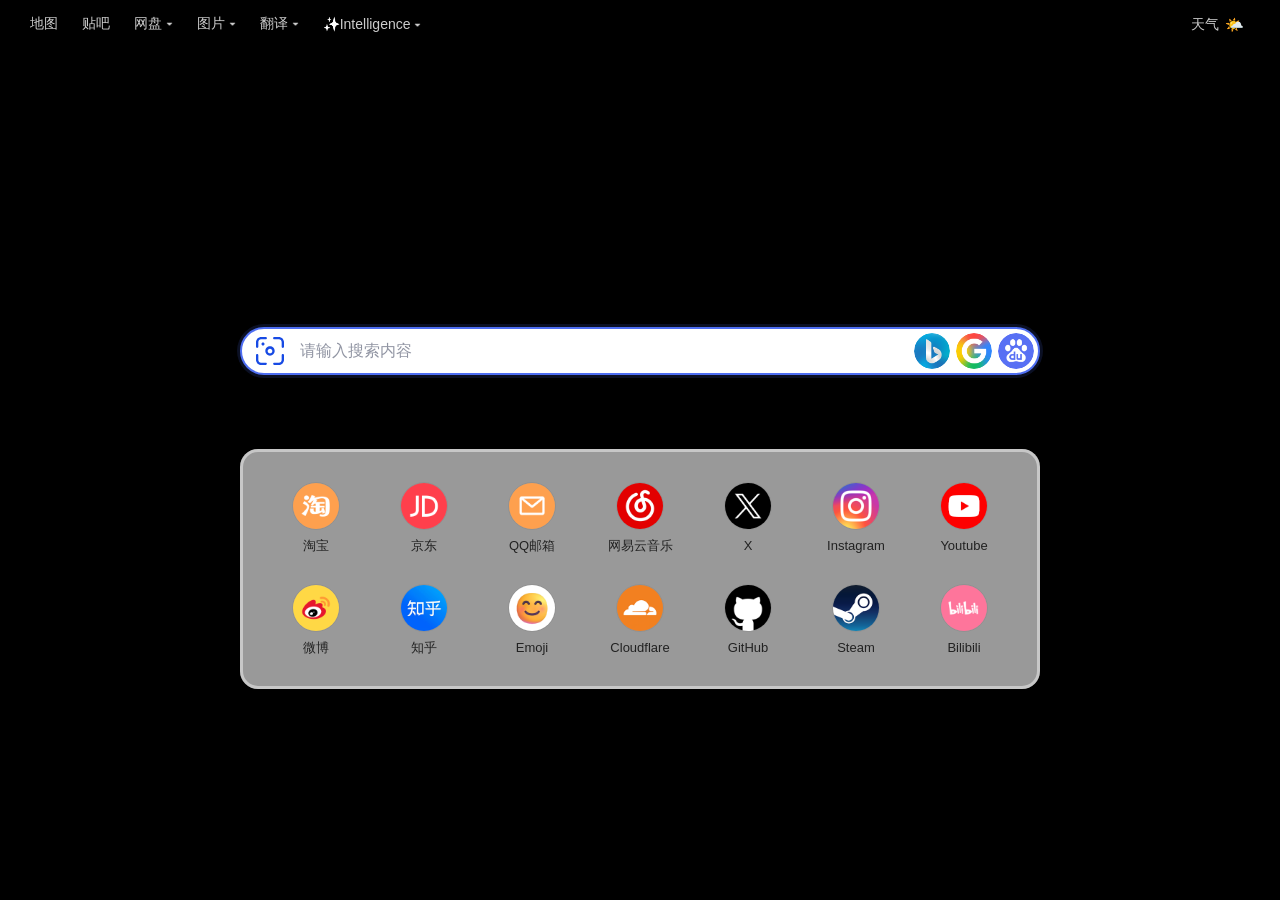
==== commit ad749b85: "Add files via upload" ====
--- a/index.html
+++ b/index.html
@@ -2087,5 +2087,84 @@
     })();
     </script>
 
+    <!-- 切标签 / 点击新标签链接后，强制收起悬停浮层（下拉、天气） -->
+    <script>
+    (function() {
+        var root = document.documentElement;
+        var hoverArmed = true;   // 加锁后必须先离开触发区一次，再进入才解锁
+
+        function lockHover() {
+            root.classList.add('hover-lock');
+            hoverArmed = false;
+        }
+
+        function unlockHover() {
+            root.classList.remove('hover-lock');
+            hoverArmed = true;
+        }
+
+        function blurActiveIfInPopover() {
+            var el = document.activeElement;
+            if (!el || !el.closest) return;
+            if (el.closest('.top-nav-dropdown') || el.closest('.weather-box')) {
+                if (typeof el.blur === 'function') el.blur();
+            }
+        }
+
+        // 点击浮层内的链接：
+        //   Ctrl/Meta + 左键 = 后台开新标签，当前页仍在前台 → 只去焦点，不加锁，
+        //   浮层继续由 :hover 保持，鼠标移开自然关闭（不闪）。
+        //   普通左键 → 立即收起，返回后不残留。
+        document.addEventListener('click', function(e) {
+            var a = e.target && e.target.closest ? e.target.closest('a') : null;
+            if (!a) return;
+            if (a.closest('.top-nav-dropdown') || a.closest('.weather-box')) {
+                if (!(e.ctrlKey || e.metaKey)) {
+                    lockHover();
+                }
+                if (typeof a.blur === 'function') a.blur();
+            }
+        }, true);
+
+        // 切标签 / 窗口失焦 / bfcache 返回
+        document.addEventListener('visibilitychange', function() {
+            if (document.hidden) {
+                lockHover();
+                blurActiveIfInPopover();
+            }
+        });
+        window.addEventListener('blur', function() {
+            lockHover();
+            blurActiveIfInPopover();
+        });
+        window.addEventListener('pageshow', function(e) {
+            if (e.persisted) {
+                lockHover();
+                blurActiveIfInPopover();
+            }
+        });
+
+        // 解锁：必须先在触发区外移动一次（armed），再移入触发区才恢复；
+        // 这样回到页面时鼠标若仍停在触发区/原浮层位置，都不会立刻展开。
+        window.addEventListener('pointermove', function(e) {
+            var t = e.target;
+            var inTrigger = t && t.closest && t.closest('.top-nav-dropdown, .weather-box');
+            if (!inTrigger) {
+                hoverArmed = true;
+                return;
+            }
+            if (hoverArmed) unlockHover();
+        }, { passive: true });
+        window.addEventListener('mousedown', unlockHover, { passive: true });
+        window.addEventListener('touchstart', unlockHover, { passive: true });
+        // 忽略修饰键本身与按键重复：Ctrl+Click 时 Ctrl 的重复 keydown 不能把刚加的锁解开
+        window.addEventListener('keydown', function(e) {
+            if (e.repeat) return;
+            if (e.key === 'Control' || e.key === 'Shift' || e.key === 'Alt' || e.key === 'Meta') return;
+            unlockHover();
+        });
+    })();
+    </script>
+
 </body>
 </html>
--- a/style.css
+++ b/style.css
@@ -1432,3 +1432,26 @@
         display: none;
     }
 }
+
+/* ============================================================
+   切标签 / 点击新标签链接后：强制收起悬停浮层
+   仅当 <html> 带 .hover-lock 时生效；需离开触发区再进入（或点击/按键）才解除。
+   收起后的浮层 pointer-events:none，鼠标停在原位不会立刻重新触发 hover。
+   ============================================================ */
+.hover-lock :is(.top-nav-dropdown:hover, .top-nav-dropdown:focus-within) .top-nav-dropdown-menu {
+    visibility: hidden;
+    opacity: 0;
+    pointer-events: none;
+    transition: none;
+}
+
+.hover-lock :is(.top-nav-dropdown:hover, .top-nav-dropdown:focus-within) .nav-chevron {
+    transform: none;
+}
+
+.hover-lock :is(.weather-box:hover, .weather-box:focus-within) .weather-popup {
+    opacity: 0;
+    visibility: hidden;
+    pointer-events: none;
+    transition: none;
+}
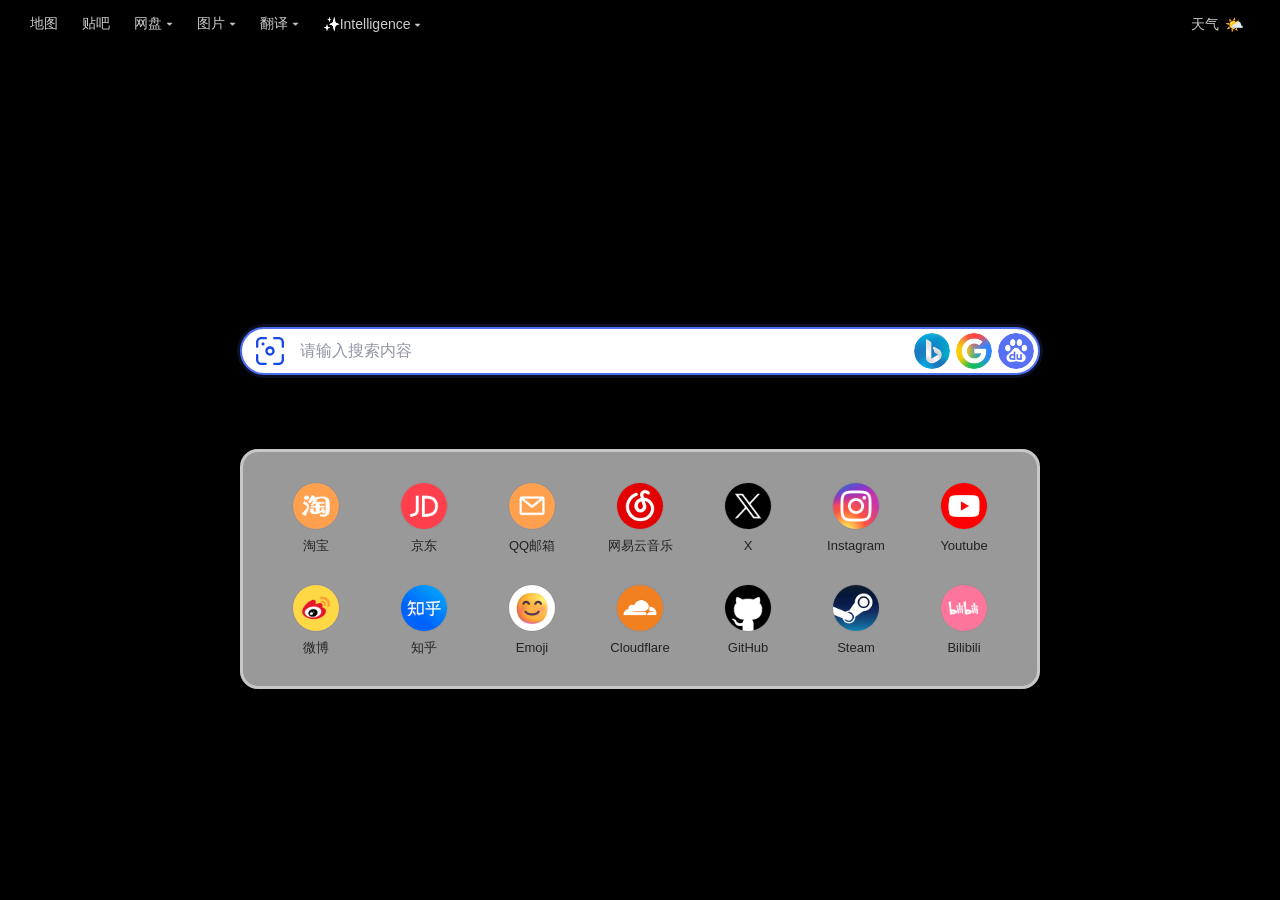
==== commit 1cfaaa5c: "Add files via upload" ====
--- a/index.html
+++ b/index.html
@@ -1862,6 +1862,7 @@
         var SMOOTH   = 0.25;            // 列高逐帧插值
         var GAMMA    = 0.5;             // 音量提亮
         var BASE_H   = 0;               // 静止柱高
+        var MAX_OPACITY = 0.75;         // 底边亮度上限（柱顶仍为 0）
         var USABLE_RATIO = 2 / 3;
 
         var cols = 0, rows = 0;
@@ -2021,7 +2022,7 @@
                     if (!cell) continue;
                     var a = (j - topRow) * inv;
                     if (a < 0) a = 0; else if (a > 1) a = 1;
-                    cell.style.opacity = a.toFixed(3);
+                    cell.style.opacity = (a * MAX_OPACITY).toFixed(3);
                 }
             }
         }
--- a/style.css
+++ b/style.css
@@ -872,7 +872,7 @@
 
 @keyframes vizFallback {
     from { opacity: .15; }
-    to   { opacity: 1; }
+    to   { opacity: .75; }
 }
 
 #visualizer.fallback .viz-cell {
